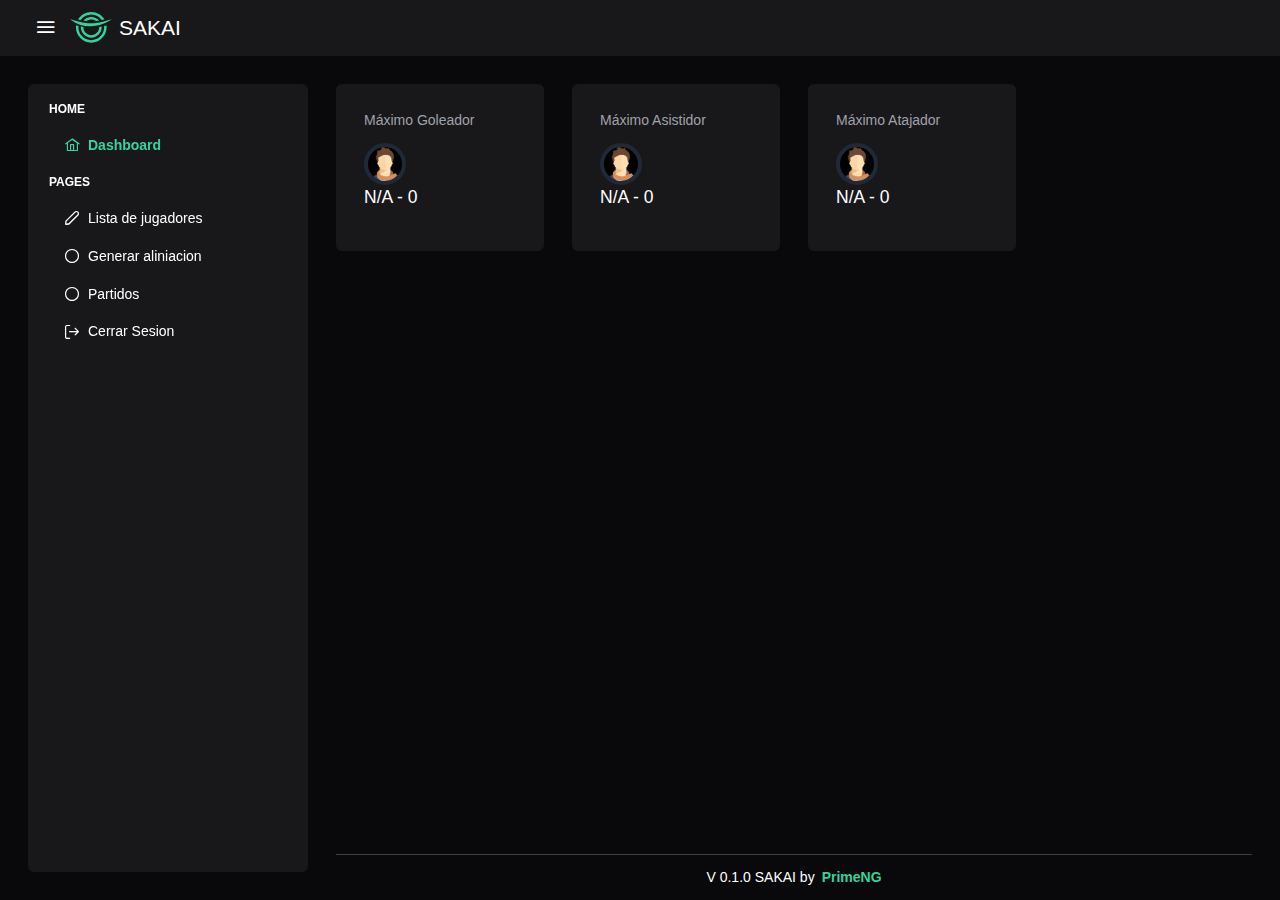
==== index.html @ 3ece20cb "Deploy" ====
<!doctype html>
<html lang="en" data-beasties-container>
<head>
  <meta charset="utf-8">
  <title>BluelockF</title>
  <base href="/">
  <meta name="viewport" content="width=device-width, initial-scale=1">
  <link rel="icon" type="image/x-icon" href="favicon.ico">
<style>*,:before,:after{--tw-border-spacing-x:0;--tw-border-spacing-y:0;--tw-translate-x:0;--tw-translate-y:0;--tw-rotate:0;--tw-skew-x:0;--tw-skew-y:0;--tw-scale-x:1;--tw-scale-y:1;--tw-pan-x: ;--tw-pan-y: ;--tw-pinch-zoom: ;--tw-scroll-snap-strictness:proximity;--tw-gradient-from-position: ;--tw-gradient-via-position: ;--tw-gradient-to-position: ;--tw-ordinal: ;--tw-slashed-zero: ;--tw-numeric-figure: ;--tw-numeric-spacing: ;--tw-numeric-fraction: ;--tw-ring-inset: ;--tw-ring-offset-width:0px;--tw-ring-offset-color:#fff;--tw-ring-color:rgb(59 130 246 / .5);--tw-ring-offset-shadow:0 0 #0000;--tw-ring-shadow:0 0 #0000;--tw-shadow:0 0 #0000;--tw-shadow-colored:0 0 #0000;--tw-blur: ;--tw-brightness: ;--tw-contrast: ;--tw-grayscale: ;--tw-hue-rotate: ;--tw-invert: ;--tw-saturate: ;--tw-sepia: ;--tw-drop-shadow: ;--tw-backdrop-blur: ;--tw-backdrop-brightness: ;--tw-backdrop-contrast: ;--tw-backdrop-grayscale: ;--tw-backdrop-hue-rotate: ;--tw-backdrop-invert: ;--tw-backdrop-opacity: ;--tw-backdrop-saturate: ;--tw-backdrop-sepia: ;--tw-contain-size: ;--tw-contain-layout: ;--tw-contain-paint: ;--tw-contain-style: }*,:before,:after{box-sizing:border-box;border-width:0;border-style:solid;border-color:#e5e7eb}:before,:after{--tw-content:""}html{line-height:1.5;-webkit-text-size-adjust:100%;tab-size:4;font-family:ui-sans-serif,system-ui,sans-serif,"Apple Color Emoji","Segoe UI Emoji",Segoe UI Symbol,"Noto Color Emoji";font-feature-settings:normal;font-variation-settings:normal;-webkit-tap-highlight-color:transparent}body{margin:0;line-height:inherit}:root{--primary-color:var(--p-primary-color);--primary-contrast-color:var(--p-primary-contrast-color);--text-color:var(--p-text-color);--text-color-secondary:var(--p-text-muted-color);--surface-border:var(--p-content-border-color);--surface-card:var(--p-content-background);--surface-hover:var(--p-content-hover-background);--surface-overlay:var(--p-overlay-popover-background);--transition-duration:var(--p-transition-duration);--maskbg:var(--p-mask-background);--content-border-radius:var(--p-content-border-radius);--layout-section-transition-duration:.2s;--element-transition-duration:var(--p-transition-duration);--focus-ring-width:var(--p-focus-ring-width);--focus-ring-style:var(--p-focus-ring-style);--focus-ring-color:var(--p-focus-ring-color);--focus-ring-offset:var(--p-focus-ring-offset);--focus-ring-shadow:var(--p-focus-ring-shadow);--surface-ground:var(--p-surface-100);--code-background:var(--p-surface-900);--code-color:var(--p-surface-200)}html{height:100%;font-size:14px}body{font-family:Lato,sans-serif;color:var(--text-color);background-color:var(--surface-ground);margin:0;padding:0;min-height:100%;-webkit-font-smoothing:antialiased;-moz-osx-font-smoothing:grayscale;line-height:1.2}</style><link rel="stylesheet" href="styles-ZLQBGUJ5.css" media="print" onload="this.media='all'"><noscript><link rel="stylesheet" href="styles-ZLQBGUJ5.css"></noscript></head>
<body>
  <app-root></app-root>
<link rel="modulepreload" href="chunk-PHZHSZBB.js"><link rel="modulepreload" href="chunk-BIZNYU7L.js"><link rel="modulepreload" href="chunk-COALQDSF.js"><link rel="modulepreload" href="chunk-2VKUROZL.js"><script src="polyfills-FFHMD2TL.js" type="module"></script><script src="main-D3HC7UM6.js" type="module"></script></body>
</html>
---- styles-ZLQBGUJ5.css ----
*,:before,:after{--tw-border-spacing-x: 0;--tw-border-spacing-y: 0;--tw-translate-x: 0;--tw-translate-y: 0;--tw-rotate: 0;--tw-skew-x: 0;--tw-skew-y: 0;--tw-scale-x: 1;--tw-scale-y: 1;--tw-pan-x: ;--tw-pan-y: ;--tw-pinch-zoom: ;--tw-scroll-snap-strictness: proximity;--tw-gradient-from-position: ;--tw-gradient-via-position: ;--tw-gradient-to-position: ;--tw-ordinal: ;--tw-slashed-zero: ;--tw-numeric-figure: ;--tw-numeric-spacing: ;--tw-numeric-fraction: ;--tw-ring-inset: ;--tw-ring-offset-width: 0px;--tw-ring-offset-color: #fff;--tw-ring-color: rgb(59 130 246 / .5);--tw-ring-offset-shadow: 0 0 #0000;--tw-ring-shadow: 0 0 #0000;--tw-shadow: 0 0 #0000;--tw-shadow-colored: 0 0 #0000;--tw-blur: ;--tw-brightness: ;--tw-contrast: ;--tw-grayscale: ;--tw-hue-rotate: ;--tw-invert: ;--tw-saturate: ;--tw-sepia: ;--tw-drop-shadow: ;--tw-backdrop-blur: ;--tw-backdrop-brightness: ;--tw-backdrop-contrast: ;--tw-backdrop-grayscale: ;--tw-backdrop-hue-rotate: ;--tw-backdrop-invert: ;--tw-backdrop-opacity: ;--tw-backdrop-saturate: ;--tw-backdrop-sepia: ;--tw-contain-size: ;--tw-contain-layout: ;--tw-contain-paint: ;--tw-contain-style: }::backdrop{--tw-border-spacing-x: 0;--tw-border-spacing-y: 0;--tw-translate-x: 0;--tw-translate-y: 0;--tw-rotate: 0;--tw-skew-x: 0;--tw-skew-y: 0;--tw-scale-x: 1;--tw-scale-y: 1;--tw-pan-x: ;--tw-pan-y: ;--tw-pinch-zoom: ;--tw-scroll-snap-strictness: proximity;--tw-gradient-from-position: ;--tw-gradient-via-position: ;--tw-gradient-to-position: ;--tw-ordinal: ;--tw-slashed-zero: ;--tw-numeric-figure: ;--tw-numeric-spacing: ;--tw-numeric-fraction: ;--tw-ring-inset: ;--tw-ring-offset-width: 0px;--tw-ring-offset-color: #fff;--tw-ring-color: rgb(59 130 246 / .5);--tw-ring-offset-shadow: 0 0 #0000;--tw-ring-shadow: 0 0 #0000;--tw-shadow: 0 0 #0000;--tw-shadow-colored: 0 0 #0000;--tw-blur: ;--tw-brightness: ;--tw-contrast: ;--tw-grayscale: ;--tw-hue-rotate: ;--tw-invert: ;--tw-saturate: ;--tw-sepia: ;--tw-drop-shadow: ;--tw-backdrop-blur: ;--tw-backdrop-brightness: ;--tw-backdrop-contrast: ;--tw-backdrop-grayscale: ;--tw-backdrop-hue-rotate: ;--tw-backdrop-invert: ;--tw-backdrop-opacity: ;--tw-backdrop-saturate: ;--tw-backdrop-sepia: ;--tw-contain-size: ;--tw-contain-layout: ;--tw-contain-paint: ;--tw-contain-style: }*,:before,:after{box-sizing:border-box;border-width:0;border-style:solid;border-color:#e5e7eb}:before,:after{--tw-content: ""}html,:host{line-height:1.5;-webkit-text-size-adjust:100%;tab-size:4;font-family:ui-sans-serif,system-ui,sans-serif,"Apple Color Emoji","Segoe UI Emoji",Segoe UI Symbol,"Noto Color Emoji";font-feature-settings:normal;font-variation-settings:normal;-webkit-tap-highlight-color:transparent}body{margin:0;line-height:inherit}hr{height:0;color:inherit;border-top-width:1px}abbr:where([title]){-webkit-text-decoration:underline dotted;text-decoration:underline dotted}h1,h2,h3,h4,h5,h6{font-size:inherit;font-weight:inherit}a{color:inherit;text-decoration:inherit}b,strong{font-weight:bolder}code,kbd,samp,pre{font-family:ui-monospace,SFMono-Regular,Menlo,Monaco,Consolas,Liberation Mono,Courier New,monospace;font-feature-settings:normal;font-variation-settings:normal;font-size:1em}small{font-size:80%}sub,sup{font-size:75%;line-height:0;position:relative;vertical-align:baseline}sub{bottom:-.25em}sup{top:-.5em}table{text-indent:0;border-color:inherit;border-collapse:collapse}button,input,optgroup,select,textarea{font-family:inherit;font-feature-settings:inherit;font-variation-settings:inherit;font-size:100%;font-weight:inherit;line-height:inherit;letter-spacing:inherit;color:inherit;margin:0;padding:0}button,select{text-transform:none}button,input:where([type=button]),input:where([type=reset]),input:where([type=submit]){-webkit-appearance:button;background-color:transparent;background-image:none}:-moz-focusring{outline:auto}:-moz-ui-invalid{box-shadow:none}progress{vertical-align:baseline}::-webkit-inner-spin-button,::-webkit-outer-spin-button{height:auto}[type=search]{-webkit-appearance:textfield;outline-offset:-2px}::-webkit-search-decoration{-webkit-appearance:none}::-webkit-file-upload-button{-webkit-appearance:button;font:inherit}summary{display:list-item}blockquote,dl,dd,h1,h2,h3,h4,h5,h6,hr,figure,p,pre{margin:0}fieldset{margin:0;padding:0}legend{padding:0}ol,ul,menu{list-style:none;margin:0;padding:0}dialog{padding:0}textarea{resize:vertical}input::placeholder,textarea::placeholder{opacity:1;color:#9ca3af}button,[role=button]{cursor:pointer}:disabled{cursor:default}img,svg,video,canvas,audio,iframe,embed,object{display:block;vertical-align:middle}img,video{max-width:100%;height:auto}[hidden]:where(:not([hidden=until-found])){display:none}.container{width:100%}@media (min-width: 576px){.container{max-width:576px}}@media (min-width: 768px){.container{max-width:768px}}@media (min-width: 992px){.container{max-width:992px}}@media (min-width: 1200px){.container{max-width:1200px}}@media (min-width: 1920px){.container{max-width:1920px}}.visible{visibility:visible}.static{position:static}.fixed{position:fixed}.absolute{position:absolute}.relative{position:relative}.right-0{right:0}.right-8{right:2rem}.top-0{top:0}.top-8{top:2rem}.top-\[3\.25rem\]{top:3.25rem}.col-span-12{grid-column:span 12 / span 12}.col-span-2{grid-column:span 2 / span 2}.m-0{margin:0}.m-4{margin:1rem}.mx-0{margin-left:0;margin-right:0}.mx-4{margin-left:1rem;margin-right:1rem}.mx-auto{margin-left:auto;margin-right:auto}.\!mb-8{margin-bottom:2rem!important}.mb-0{margin-bottom:0}.mb-1{margin-bottom:.25rem}.mb-2{margin-bottom:.5rem}.mb-3{margin-bottom:.75rem}.mb-4{margin-bottom:1rem}.mb-6{margin-bottom:1.5rem}.mb-8{margin-bottom:2rem}.ml-0{margin-left:0}.ml-2{margin-left:.5rem}.ml-4{margin-left:1rem}.ml-6{margin-left:1.5rem}.ml-auto{margin-left:auto}.mr-2{margin-right:.5rem}.mr-4{margin-right:1rem}.mt-0{margin-top:0}.mt-1{margin-top:.25rem}.mt-2{margin-top:.5rem}.mt-4{margin-top:1rem}.mt-8{margin-top:2rem}.mt-auto{margin-top:auto}.block{display:block}.flex{display:flex}.inline-flex{display:inline-flex}.table{display:table}.grid{display:grid}.contents{display:contents}.hidden{display:none}.h-12{height:3rem}.h-5{height:1.25rem}.h-8{height:2rem}.h-80{height:20rem}.h-full{height:100%}.min-h-screen{min-height:100vh}.w-12{width:3rem}.w-32{width:8rem}.w-40{width:10rem}.w-5{width:1.25rem}.w-72{width:18rem}.w-8{width:2rem}.w-full{width:100%}.min-w-\[100vw\]{min-width:100vw}.shrink-0{flex-shrink:0}.origin-top{transform-origin:top}.transform{transform:translate(var(--tw-translate-x),var(--tw-translate-y)) rotate(var(--tw-rotate)) skew(var(--tw-skew-x)) skewY(var(--tw-skew-y)) scaleX(var(--tw-scale-x)) scaleY(var(--tw-scale-y))}@keyframes fadein{0%{opacity:0}to{opacity:1}}.animate-fadein{animation:fadein .15s linear}@keyframes fadeout{0%{opacity:1}to{opacity:0}}.animate-fadeout{animation:fadeout .15s linear}@keyframes scalein{0%{opacity:0;transform:scaleY(.8);transition:transform .12s cubic-bezier(0,0,.2,1),opacity .12s cubic-bezier(0,0,.2,1)}to{opacity:1;transform:scaleY(1)}}.animate-scalein{animation:scalein .15s linear}@keyframes slidedown{0%{max-height:0}to{max-height:auto}}.animate-slidedown{animation:slidedown .45s ease-in-out}@keyframes slideup{0%{max-height:1000px}to{max-height:0}}.animate-slideup{animation:slideup .45s cubic-bezier(0,1,0,1)}.cursor-pointer{cursor:pointer}.list-none{list-style-type:none}.grid-cols-1{grid-template-columns:repeat(1,minmax(0,1fr))}.grid-cols-12{grid-template-columns:repeat(12,minmax(0,1fr))}.grid-cols-5{grid-template-columns:repeat(5,minmax(0,1fr))}.grid-rows-4{grid-template-rows:repeat(4,minmax(0,1fr))}.flex-col{flex-direction:column}.flex-wrap{flex-wrap:wrap}.items-center{align-items:center}.justify-start{justify-content:flex-start}.justify-center{justify-content:center}.justify-between{justify-content:space-between}.gap-2{gap:.5rem}.gap-4{gap:1rem}.gap-6{gap:1.5rem}.gap-8{gap:2rem}.overflow-hidden{overflow:hidden}.overflow-y-auto{overflow-y:auto}.overflow-y-hidden{overflow-y:hidden}.rounded{border-radius:.25rem}.rounded-full{border-radius:9999px}.border{border-width:1px}.border-0{border-width:0px}.border-2{border-width:2px}.border-b{border-bottom-width:1px}.border-t{border-top-width:1px}.border-none{border-style:none}.border-orange-500{--tw-border-opacity: 1;border-color:rgb(249 115 22 / var(--tw-border-opacity, 1))}.border-pink-500{--tw-border-opacity: 1;border-color:rgb(236 72 153 / var(--tw-border-opacity, 1))}.border-primary{--tw-border-opacity: 1;border-color:color-mix(in srgb,var(--p-primary-color) calc(100% * var(--tw-border-opacity, 1)),transparent)}.border-surface-300{--tw-border-opacity: 1;border-color:color-mix(in srgb,var(--p-surface-300) calc(100% * var(--tw-border-opacity, 1)),transparent)}.bg-blue-100{--tw-bg-opacity: 1;background-color:rgb(219 234 254 / var(--tw-bg-opacity, 1))}.bg-cyan-100{--tw-bg-opacity: 1;background-color:rgb(207 250 254 / var(--tw-bg-opacity, 1))}.bg-cyan-500{--tw-bg-opacity: 1;background-color:rgb(6 182 212 / var(--tw-bg-opacity, 1))}.bg-green-100{--tw-bg-opacity: 1;background-color:rgb(220 252 231 / var(--tw-bg-opacity, 1))}.bg-green-500{--tw-bg-opacity: 1;background-color:rgb(34 197 94 / var(--tw-bg-opacity, 1))}.bg-orange-100{--tw-bg-opacity: 1;background-color:rgb(255 237 213 / var(--tw-bg-opacity, 1))}.bg-orange-500{--tw-bg-opacity: 1;background-color:rgb(249 115 22 / var(--tw-bg-opacity, 1))}.bg-pink-100{--tw-bg-opacity: 1;background-color:rgb(252 231 243 / var(--tw-bg-opacity, 1))}.bg-pink-500{--tw-bg-opacity: 1;background-color:rgb(236 72 153 / var(--tw-bg-opacity, 1))}.bg-primary{--tw-bg-opacity: 1;background-color:color-mix(in srgb,var(--p-primary-color) calc(100% * var(--tw-bg-opacity, 1)),transparent)}.bg-purple-100{--tw-bg-opacity: 1;background-color:rgb(243 232 255 / var(--tw-bg-opacity, 1))}.bg-purple-500{--tw-bg-opacity: 1;background-color:rgb(168 85 247 / var(--tw-bg-opacity, 1))}.bg-surface-0{--tw-bg-opacity: 1;background-color:color-mix(in srgb,var(--p-surface-0) calc(100% * var(--tw-bg-opacity, 1)),transparent)}.bg-surface-300{--tw-bg-opacity: 1;background-color:color-mix(in srgb,var(--p-surface-300) calc(100% * var(--tw-bg-opacity, 1)),transparent)}.bg-surface-50{--tw-bg-opacity: 1;background-color:color-mix(in srgb,var(--p-surface-50) calc(100% * var(--tw-bg-opacity, 1)),transparent)}.bg-teal-500{--tw-bg-opacity: 1;background-color:rgb(20 184 166 / var(--tw-bg-opacity, 1))}.p-0{padding:0}.p-2{padding:.5rem}.p-4{padding:1rem}.px-6{padding-left:1.5rem;padding-right:1.5rem}.px-8{padding-left:2rem;padding-right:2rem}.py-0{padding-top:0;padding-bottom:0}.py-2{padding-top:.5rem;padding-bottom:.5rem}.py-20{padding-top:5rem;padding-bottom:5rem}.py-8{padding-top:2rem;padding-bottom:2rem}.pl-4{padding-left:1rem}.pr-0{padding-right:0}.pt-2{padding-top:.5rem}.pt-4{padding-top:1rem}.text-center{text-align:center}.text-right{text-align:right}.\!text-2xl{font-size:1.5rem!important;line-height:2rem!important}.\!text-xl{font-size:1.25rem!important;line-height:1.75rem!important}.text-2xl{font-size:1.5rem;line-height:2rem}.text-3xl{font-size:1.875rem;line-height:2.25rem}.text-4xl{font-size:2.25rem;line-height:2.5rem}.text-5xl{font-size:3rem;line-height:1}.text-sm{font-size:.875rem;line-height:1.25rem}.text-xl{font-size:1.25rem;line-height:1.75rem}.font-bold{font-weight:700}.font-medium{font-weight:500}.font-semibold{font-weight:600}.uppercase{text-transform:uppercase}.leading-normal{line-height:1.5}.text-blue-500{--tw-text-opacity: 1;color:rgb(59 130 246 / var(--tw-text-opacity, 1))}.text-cyan-500{--tw-text-opacity: 1;color:rgb(6 182 212 / var(--tw-text-opacity, 1))}.text-gray-700{--tw-text-opacity: 1;color:rgb(55 65 81 / var(--tw-text-opacity, 1))}.text-green-500{--tw-text-opacity: 1;color:rgb(34 197 94 / var(--tw-text-opacity, 1))}.text-orange-500{--tw-text-opacity: 1;color:rgb(249 115 22 / var(--tw-text-opacity, 1))}.text-pink-500{--tw-text-opacity: 1;color:rgb(236 72 153 / var(--tw-text-opacity, 1))}.text-primary{--tw-text-opacity: 1;color:color-mix(in srgb,var(--p-primary-color) calc(100% * var(--tw-text-opacity, 1)),transparent)}.text-primary-contrast{--tw-text-opacity: 1;color:color-mix(in srgb,var(--p-primary-contrast-color) calc(100% * var(--tw-text-opacity, 1)),transparent)}.text-purple-500{--tw-text-opacity: 1;color:rgb(168 85 247 / var(--tw-text-opacity, 1))}.text-red-500{--tw-text-opacity: 1;color:rgb(239 68 68 / var(--tw-text-opacity, 1))}.text-surface-600{--tw-text-opacity: 1;color:color-mix(in srgb,var(--p-surface-600) calc(100% * var(--tw-text-opacity, 1)),transparent)}.text-surface-700{--tw-text-opacity: 1;color:color-mix(in srgb,var(--p-surface-700) calc(100% * var(--tw-text-opacity, 1)),transparent)}.text-surface-900{--tw-text-opacity: 1;color:color-mix(in srgb,var(--p-surface-900) calc(100% * var(--tw-text-opacity, 1)),transparent)}.text-teal-500{--tw-text-opacity: 1;color:rgb(20 184 166 / var(--tw-text-opacity, 1))}.text-white{--tw-text-opacity: 1;color:rgb(255 255 255 / var(--tw-text-opacity, 1))}.no-underline{text-decoration-line:none}.antialiased{-webkit-font-smoothing:antialiased;-moz-osx-font-smoothing:grayscale}.shadow-\[0px_3px_5px_rgba\(0\,0\,0\,0\.02\)\,0px_0px_2px_rgba\(0\,0\,0\,0\.05\)\,0px_1px_4px_rgba\(0\,0\,0\,0\.08\)\]{--tw-shadow: 0px 3px 5px rgba(0,0,0,.02),0px 0px 2px rgba(0,0,0,.05),0px 1px 4px rgba(0,0,0,.08);--tw-shadow-colored: 0px 3px 5px var(--tw-shadow-color), 0px 0px 2px var(--tw-shadow-color), 0px 1px 4px var(--tw-shadow-color);box-shadow:var(--tw-ring-offset-shadow, 0 0 #0000),var(--tw-ring-shadow, 0 0 #0000),var(--tw-shadow)}.shadow-lg{--tw-shadow: 0 10px 15px -3px rgb(0 0 0 / .1), 0 4px 6px -4px rgb(0 0 0 / .1);--tw-shadow-colored: 0 10px 15px -3px var(--tw-shadow-color), 0 4px 6px -4px var(--tw-shadow-color);box-shadow:var(--tw-ring-offset-shadow, 0 0 #0000),var(--tw-ring-shadow, 0 0 #0000),var(--tw-shadow)}.outline-none{outline:2px solid transparent;outline-offset:2px}.outline{outline-style:solid}.outline-offset-1{outline-offset:1px}.outline-primary{outline-color:color-mix(in srgb,var(--p-primary-color) 100%,transparent)}.grayscale{--tw-grayscale: grayscale(100%);filter:var(--tw-blur) var(--tw-brightness) var(--tw-contrast) var(--tw-grayscale) var(--tw-hue-rotate) var(--tw-invert) var(--tw-saturate) var(--tw-sepia) var(--tw-drop-shadow)}.filter{filter:var(--tw-blur) var(--tw-brightness) var(--tw-contrast) var(--tw-grayscale) var(--tw-hue-rotate) var(--tw-invert) var(--tw-saturate) var(--tw-sepia) var(--tw-drop-shadow)}.transition{transition-property:color,background-color,border-color,text-decoration-color,fill,stroke,opacity,box-shadow,transform,filter,-webkit-backdrop-filter;transition-property:color,background-color,border-color,text-decoration-color,fill,stroke,opacity,box-shadow,transform,filter,backdrop-filter;transition-property:color,background-color,border-color,text-decoration-color,fill,stroke,opacity,box-shadow,transform,filter,backdrop-filter,-webkit-backdrop-filter;transition-timing-function:cubic-bezier(.4,0,.2,1);transition-duration:.15s}.transition-all{transition-property:all;transition-timing-function:cubic-bezier(.4,0,.2,1);transition-duration:.15s}.transition-colors{transition-property:color,background-color,border-color,text-decoration-color,fill,stroke;transition-timing-function:cubic-bezier(.4,0,.2,1);transition-duration:.15s}.duration-150{transition-duration:.15s}.duration-\[400ms\]{transition-duration:.4s}.ease-in-out{transition-timing-function:cubic-bezier(.4,0,.2,1)}.border-surface{border-color:var(--p-content-border-color)}.rounded-border{border-radius:var(--p-content-border-radius)}.text-color{color:var(--p-text-color)}.text-muted-color{color:var(--p-text-muted-color)}:root{--primary-color: var(--p-primary-color);--primary-contrast-color: var(--p-primary-contrast-color);--text-color: var(--p-text-color);--text-color-secondary: var(--p-text-muted-color);--surface-border: var(--p-content-border-color);--surface-card: var(--p-content-background);--surface-hover: var(--p-content-hover-background);--surface-overlay: var(--p-overlay-popover-background);--transition-duration: var(--p-transition-duration);--maskbg: var(--p-mask-background);--content-border-radius: var(--p-content-border-radius);--layout-section-transition-duration: .2s;--element-transition-duration: var(--p-transition-duration);--focus-ring-width: var(--p-focus-ring-width);--focus-ring-style: var(--p-focus-ring-style);--focus-ring-color: var(--p-focus-ring-color);--focus-ring-offset: var(--p-focus-ring-offset);--focus-ring-shadow: var(--p-focus-ring-shadow);--surface-ground: var(--p-surface-100);--code-background: var(--p-surface-900);--code-color: var(--p-surface-200)}:root[class*=app-dark]{--surface-ground: var(--p-surface-950);--code-background: var(--p-surface-800);--code-color: var(--p-surface-100)}.preloader{position:fixed;z-index:999999;background:#edf1f5;width:100%;height:100%}.preloader-content{border:0 solid transparent;border-radius:50%;width:150px;height:150px;position:absolute;top:calc(50vh - 75px);left:calc(50vw - 75px)}.preloader-content:before,.preloader-content:after{content:"";border:1em solid var(--primary-color);border-radius:50%;width:inherit;height:inherit;position:absolute;top:0;left:0;animation:loader 2s linear infinite;opacity:0}.preloader-content:before{animation-delay:.5s}@keyframes loader{0%{transform:scale(0);opacity:0}50%{opacity:1}to{transform:scale(1);opacity:0}}html{height:100%;font-size:14px}body{font-family:Lato,sans-serif;color:var(--text-color);background-color:var(--surface-ground);margin:0;padding:0;min-height:100%;-webkit-font-smoothing:antialiased;-moz-osx-font-smoothing:grayscale;line-height:1.2}a{text-decoration:none}.layout-wrapper{min-height:100vh}.layout-main-container{display:flex;flex-direction:column;min-height:100vh;justify-content:space-between;padding:6rem 2rem 0;transition:margin-left var(--layout-section-transition-duration)}.layout-main{flex:1 1 auto;padding-bottom:2rem}.layout-topbar{position:fixed;height:4rem;z-index:997;left:0;top:0;width:100%;padding:0 2rem;background-color:var(--surface-card);transition:left var(--layout-section-transition-duration);display:flex;align-items:center}.layout-topbar .layout-topbar-logo-container{width:20rem;display:flex;align-items:center}.layout-topbar .layout-topbar-logo{display:inline-flex;align-items:center;font-size:1.5rem;border-radius:var(--content-border-radius);color:var(--text-color);font-weight:500;gap:.5rem}.layout-topbar .layout-topbar-logo svg{width:3rem}.layout-topbar .layout-topbar-logo:focus-visible{outline-width:var(--focus-ring-width);outline-style:var(--focus-ring-style);outline-color:var(--focus-ring-color);outline-offset:var(--focus-ring-offset);box-shadow:var(--focus-ring-shadow);transition:box-shadow var(--transition-duration),outline-color var(--transition-duration)}.layout-topbar .layout-topbar-action{display:inline-flex;justify-content:center;align-items:center;color:var(--text-color-secondary);border-radius:50%;width:2.5rem;height:2.5rem;color:var(--text-color);transition:background-color var(--element-transition-duration);cursor:pointer}.layout-topbar .layout-topbar-action:hover{background-color:var(--surface-hover)}.layout-topbar .layout-topbar-action:focus-visible{outline-width:var(--focus-ring-width);outline-style:var(--focus-ring-style);outline-color:var(--focus-ring-color);outline-offset:var(--focus-ring-offset);box-shadow:var(--focus-ring-shadow);transition:box-shadow var(--transition-duration),outline-color var(--transition-duration)}.layout-topbar .layout-topbar-action i{font-size:1.25rem}.layout-topbar .layout-topbar-action span{font-size:1rem;display:none}.layout-topbar .layout-topbar-action.layout-topbar-action-highlight{background-color:var(--primary-color);color:var(--primary-contrast-color)}.layout-topbar .layout-menu-button{margin-right:.5rem}.layout-topbar .layout-topbar-menu-button{display:none}.layout-topbar .layout-topbar-actions{margin-left:auto;display:flex;gap:1rem}.layout-topbar .layout-topbar-menu-content,.layout-topbar .layout-config-menu{display:flex;gap:1rem}@media (max-width: 991px){.layout-topbar{padding:0 2rem}.layout-topbar .layout-topbar-logo-container{width:auto}.layout-topbar .layout-menu-button{margin-left:0;margin-right:.5rem}.layout-topbar .layout-topbar-menu-button{display:inline-flex}.layout-topbar .layout-topbar-menu{position:absolute;background-color:var(--surface-overlay);transform-origin:top;box-shadow:0 3px 5px #00000005,0 0 2px #0000000d,0 1px 4px #00000014;border-radius:var(--content-border-radius);padding:1rem;right:2rem;top:4rem;min-width:15rem;border:1px solid var(--surface-border)}.layout-topbar .layout-topbar-menu .layout-topbar-menu-content{gap:.5rem}.layout-topbar .layout-topbar-menu .layout-topbar-action{display:flex;width:100%;height:auto;justify-content:flex-start;border-radius:var(--content-border-radius);padding:.5rem 1rem}.layout-topbar .layout-topbar-menu .layout-topbar-action i{font-size:1rem;margin-right:.5rem}.layout-topbar .layout-topbar-menu .layout-topbar-action span{font-weight:medium;display:block}.layout-topbar .layout-topbar-menu-content{flex-direction:column}}.layout-sidebar{position:fixed;width:20rem;height:calc(100vh - 8rem);z-index:999;overflow-y:auto;-webkit-user-select:none;user-select:none;top:6rem;left:2rem;transition:transform var(--layout-section-transition-duration),left var(--layout-section-transition-duration);background-color:var(--surface-overlay);border-radius:var(--content-border-radius);padding:.5rem 1.5rem}.layout-menu{margin:0;padding:0;list-style-type:none}.layout-menu .layout-root-menuitem>.layout-menuitem-root-text{font-size:.857rem;text-transform:uppercase;font-weight:700;color:var(--text-color);margin:.75rem 0}.layout-menu .layout-root-menuitem>a{display:none}.layout-menu a{-webkit-user-select:none;user-select:none}.layout-menu a.active-menuitem>.layout-submenu-toggler{transform:rotate(-180deg)}.layout-menu li.active-menuitem>a .layout-submenu-toggler{transform:rotate(-180deg)}.layout-menu ul{margin:0;padding:0;list-style-type:none}.layout-menu ul a{display:flex;align-items:center;position:relative;outline:0 none;color:var(--text-color);cursor:pointer;padding:.75rem 1rem;border-radius:var(--content-border-radius);transition:background-color var(--element-transition-duration),box-shadow var(--element-transition-duration)}.layout-menu ul a .layout-menuitem-icon{margin-right:.5rem}.layout-menu ul a .layout-submenu-toggler{font-size:75%;margin-left:auto;transition:transform var(--element-transition-duration)}.layout-menu ul a.active-route{font-weight:700;color:var(--primary-color)}.layout-menu ul a:hover{background-color:var(--surface-hover)}.layout-menu ul a:focus{outline-offset:-1px;box-shadow:inset var(--focus-ring-shadow)}.layout-menu ul ul{overflow:hidden;border-radius:var(--content-border-radius)}.layout-menu ul ul li a{margin-left:1rem}.layout-menu ul ul li li a{margin-left:2rem}.layout-menu ul ul li li li a{margin-left:2.5rem}.layout-menu ul ul li li li li a{margin-left:3rem}.layout-menu ul ul li li li li li a{margin-left:3.5rem}.layout-menu ul ul li li li li li li a{margin-left:4rem}.layout-submenu-enter-from,.layout-submenu-leave-to{max-height:0}.layout-submenu-enter-to,.layout-submenu-leave-from{max-height:1000px}.layout-submenu-leave-active{overflow:hidden;transition:max-height .45s cubic-bezier(0,1,0,1)}.layout-submenu-enter-active{overflow:hidden;transition:max-height 1s ease-in-out}.layout-footer{display:flex;align-items:center;justify-content:center;padding:1rem 0;gap:.5rem;border-top:1px solid var(--surface-border)}@media screen and (min-width: 1960px){.layout-main,.landing-wrapper{width:1504px;margin-left:auto!important;margin-right:auto!important}}@media (min-width: 992px){.layout-wrapper.layout-overlay .layout-main-container{margin-left:0;padding-left:2rem}.layout-wrapper.layout-overlay .layout-sidebar{transform:translate(-100%);left:0;top:0;height:100vh;border-top-left-radius:0;border-bottom-left-radius:0;border-right:1px solid var(--surface-border);transition:transform .4s cubic-bezier(.05,.74,.2,.99),left .4s cubic-bezier(.05,.74,.2,.99);box-shadow:0 3px 5px #00000005,0 0 2px #0000000d,0 1px 4px #00000014}.layout-wrapper.layout-overlay.layout-overlay-active .layout-sidebar{transform:translate(0)}.layout-wrapper.layout-static .layout-main-container{margin-left:22rem}.layout-wrapper.layout-static.layout-static-inactive .layout-sidebar{transform:translate(-100%);left:0}.layout-wrapper.layout-static.layout-static-inactive .layout-main-container{margin-left:0;padding-left:2rem}.layout-wrapper .layout-mask{display:none}}@media (max-width: 991px){.blocked-scroll{overflow:hidden}.layout-wrapper .layout-main-container{margin-left:0;padding-left:2rem}.layout-wrapper .layout-sidebar{transform:translate(-100%);left:0;top:0;height:100vh;border-top-left-radius:0;border-bottom-left-radius:0;transition:transform .4s cubic-bezier(.05,.74,.2,.99),left .4s cubic-bezier(.05,.74,.2,.99)}.layout-wrapper .layout-mask{display:none;position:fixed;top:0;left:0;z-index:998;width:100%;height:100%;background-color:var(--maskbg)}.layout-wrapper.layout-mobile-active .layout-sidebar{transform:translate(0)}.layout-wrapper.layout-mobile-active .layout-mask{display:block}}.clearfix:after{content:" ";display:block;clear:both}.card{background:var(--surface-card);padding:2rem;margin-bottom:2rem;border-radius:var(--content-border-radius)}.card:last-child{margin-bottom:0}.p-toast.p-toast-top-right,.p-toast.p-toast-top-left,.p-toast.p-toast-top-center{top:100px}h1,h2,h3,h4,h5,h6{margin:1.5rem 0 1rem;font-family:inherit;font-weight:700;line-height:1.5;color:var(--text-color)}h1:first-child,h2:first-child,h3:first-child,h4:first-child,h5:first-child,h6:first-child{margin-top:0}h1{font-size:2.5rem}h2{font-size:2rem}h3{font-size:1.75rem}h4{font-size:1.5rem}h5{font-size:1.25rem}h6{font-size:1rem}mark{background:#fff8e1;padding:.25rem .4rem;border-radius:var(--content-border-radius);font-family:monospace}blockquote{margin:1rem 0;padding:0 2rem;border-left:4px solid #90a4ae}hr{border-top:solid var(--surface-border);border-width:1px 0 0 0;margin:1rem 0}p{margin:0 0 1rem;line-height:1.5}p:last-child{margin-bottom:0}@font-face{font-family:primeicons;font-display:block;src:url("./media/primeicons-RSSEDYLY.eot");src:url("./media/primeicons-RSSEDYLY.eot?#iefix") format("embedded-opentype"),url("./media/primeicons-4GST5W3O.woff2") format("woff2"),url("./media/primeicons-P53SE5CV.woff") format("woff"),url("./media/primeicons-GEFHGEHP.ttf") format("truetype"),url("./media/primeicons-DHQU4SEP.svg?#primeicons") format("svg");font-weight:400;font-style:normal}.pi{font-family:primeicons;speak:none;font-style:normal;font-weight:400;font-variant:normal;text-transform:none;line-height:1;display:inline-block;-webkit-font-smoothing:antialiased;-moz-osx-font-smoothing:grayscale}.pi:before{--webkit-backface-visibility:hidden;backface-visibility:hidden}.pi-fw{width:1.28571429em;text-align:center}.pi-spin{animation:fa-spin 2s infinite linear}@media (prefers-reduced-motion: reduce){.pi-spin{animation-delay:-1ms;animation-duration:1ms;animation-iteration-count:1;transition-delay:0s;transition-duration:0s}}@keyframes fa-spin{0%{transform:rotate(0)}to{transform:rotate(359deg)}}.pi-folder-plus:before{content:"\ea05"}.pi-receipt:before{content:"\ea06"}.pi-asterisk:before{content:"\ea07"}.pi-face-smile:before{content:"\ea08"}.pi-pinterest:before{content:"\ea09"}.pi-expand:before{content:"\ea0a"}.pi-pen-to-square:before{content:"\ea0b"}.pi-wave-pulse:before{content:"\ea0c"}.pi-turkish-lira:before{content:"\ea0d"}.pi-spinner-dotted:before{content:"\ea0e"}.pi-crown:before{content:"\ea0f"}.pi-pause-circle:before{content:"\ea10"}.pi-warehouse:before{content:"\ea11"}.pi-objects-column:before{content:"\ea12"}.pi-clipboard:before{content:"\ea13"}.pi-play-circle:before{content:"\ea14"}.pi-venus:before{content:"\ea15"}.pi-cart-minus:before{content:"\ea16"}.pi-file-plus:before{content:"\ea17"}.pi-microchip:before{content:"\ea18"}.pi-twitch:before{content:"\ea19"}.pi-building-columns:before{content:"\ea1a"}.pi-file-check:before{content:"\ea1b"}.pi-microchip-ai:before{content:"\ea1c"}.pi-trophy:before{content:"\ea1d"}.pi-barcode:before{content:"\ea1e"}.pi-file-arrow-up:before{content:"\ea1f"}.pi-mars:before{content:"\ea20"}.pi-tiktok:before{content:"\ea21"}.pi-arrow-up-right-and-arrow-down-left-from-center:before{content:"\ea22"}.pi-ethereum:before{content:"\ea23"}.pi-list-check:before{content:"\ea24"}.pi-thumbtack:before{content:"\ea25"}.pi-arrow-down-left-and-arrow-up-right-to-center:before{content:"\ea26"}.pi-equals:before{content:"\ea27"}.pi-lightbulb:before{content:"\ea28"}.pi-star-half:before{content:"\ea29"}.pi-address-book:before{content:"\ea2a"}.pi-chart-scatter:before{content:"\ea2b"}.pi-indian-rupee:before{content:"\ea2c"}.pi-star-half-fill:before{content:"\ea2d"}.pi-cart-arrow-down:before{content:"\ea2e"}.pi-calendar-clock:before{content:"\ea2f"}.pi-sort-up-fill:before{content:"\ea30"}.pi-sparkles:before{content:"\ea31"}.pi-bullseye:before{content:"\ea32"}.pi-sort-down-fill:before{content:"\ea33"}.pi-graduation-cap:before{content:"\ea34"}.pi-hammer:before{content:"\ea35"}.pi-bell-slash:before{content:"\ea36"}.pi-gauge:before{content:"\ea37"}.pi-shop:before{content:"\ea38"}.pi-headphones:before{content:"\ea39"}.pi-eraser:before{content:"\ea04"}.pi-stopwatch:before{content:"\ea01"}.pi-verified:before{content:"\ea02"}.pi-delete-left:before{content:"\ea03"}.pi-hourglass:before{content:"\e9fe"}.pi-truck:before{content:"\ea00"}.pi-wrench:before{content:"\e9ff"}.pi-microphone:before{content:"\e9fa"}.pi-megaphone:before{content:"\e9fb"}.pi-arrow-right-arrow-left:before{content:"\e9fc"}.pi-bitcoin:before{content:"\e9fd"}.pi-file-edit:before{content:"\e9f6"}.pi-language:before{content:"\e9f7"}.pi-file-export:before{content:"\e9f8"}.pi-file-import:before{content:"\e9f9"}.pi-file-word:before{content:"\e9f1"}.pi-gift:before{content:"\e9f2"}.pi-cart-plus:before{content:"\e9f3"}.pi-thumbs-down-fill:before{content:"\e9f4"}.pi-thumbs-up-fill:before{content:"\e9f5"}.pi-arrows-alt:before{content:"\e9f0"}.pi-calculator:before{content:"\e9ef"}.pi-sort-alt-slash:before{content:"\e9ee"}.pi-arrows-h:before{content:"\e9ec"}.pi-arrows-v:before{content:"\e9ed"}.pi-pound:before{content:"\e9eb"}.pi-prime:before{content:"\e9ea"}.pi-chart-pie:before{content:"\e9e9"}.pi-reddit:before{content:"\e9e8"}.pi-code:before{content:"\e9e7"}.pi-sync:before{content:"\e9e6"}.pi-shopping-bag:before{content:"\e9e5"}.pi-server:before{content:"\e9e4"}.pi-database:before{content:"\e9e3"}.pi-hashtag:before{content:"\e9e2"}.pi-bookmark-fill:before{content:"\e9df"}.pi-filter-fill:before{content:"\e9e0"}.pi-heart-fill:before{content:"\e9e1"}.pi-flag-fill:before{content:"\e9de"}.pi-circle:before{content:"\e9dc"}.pi-circle-fill:before{content:"\e9dd"}.pi-bolt:before{content:"\e9db"}.pi-history:before{content:"\e9da"}.pi-box:before{content:"\e9d9"}.pi-at:before{content:"\e9d8"}.pi-arrow-up-right:before{content:"\e9d4"}.pi-arrow-up-left:before{content:"\e9d5"}.pi-arrow-down-left:before{content:"\e9d6"}.pi-arrow-down-right:before{content:"\e9d7"}.pi-telegram:before{content:"\e9d3"}.pi-stop-circle:before{content:"\e9d2"}.pi-stop:before{content:"\e9d1"}.pi-whatsapp:before{content:"\e9d0"}.pi-building:before{content:"\e9cf"}.pi-qrcode:before{content:"\e9ce"}.pi-car:before{content:"\e9cd"}.pi-instagram:before{content:"\e9cc"}.pi-linkedin:before{content:"\e9cb"}.pi-send:before{content:"\e9ca"}.pi-slack:before{content:"\e9c9"}.pi-sun:before{content:"\e9c8"}.pi-moon:before{content:"\e9c7"}.pi-vimeo:before{content:"\e9c6"}.pi-youtube:before{content:"\e9c5"}.pi-flag:before{content:"\e9c4"}.pi-wallet:before{content:"\e9c3"}.pi-map:before{content:"\e9c2"}.pi-link:before{content:"\e9c1"}.pi-credit-card:before{content:"\e9bf"}.pi-discord:before{content:"\e9c0"}.pi-percentage:before{content:"\e9be"}.pi-euro:before{content:"\e9bd"}.pi-book:before{content:"\e9ba"}.pi-shield:before{content:"\e9b9"}.pi-paypal:before{content:"\e9bb"}.pi-amazon:before{content:"\e9bc"}.pi-phone:before{content:"\e9b8"}.pi-filter-slash:before{content:"\e9b7"}.pi-facebook:before{content:"\e9b4"}.pi-github:before{content:"\e9b5"}.pi-twitter:before{content:"\e9b6"}.pi-step-backward-alt:before{content:"\e9ac"}.pi-step-forward-alt:before{content:"\e9ad"}.pi-forward:before{content:"\e9ae"}.pi-backward:before{content:"\e9af"}.pi-fast-backward:before{content:"\e9b0"}.pi-fast-forward:before{content:"\e9b1"}.pi-pause:before{content:"\e9b2"}.pi-play:before{content:"\e9b3"}.pi-compass:before{content:"\e9ab"}.pi-id-card:before{content:"\e9aa"}.pi-ticket:before{content:"\e9a9"}.pi-file-o:before{content:"\e9a8"}.pi-reply:before{content:"\e9a7"}.pi-directions-alt:before{content:"\e9a5"}.pi-directions:before{content:"\e9a6"}.pi-thumbs-up:before{content:"\e9a3"}.pi-thumbs-down:before{content:"\e9a4"}.pi-sort-numeric-down-alt:before{content:"\e996"}.pi-sort-numeric-up-alt:before{content:"\e997"}.pi-sort-alpha-down-alt:before{content:"\e998"}.pi-sort-alpha-up-alt:before{content:"\e999"}.pi-sort-numeric-down:before{content:"\e99a"}.pi-sort-numeric-up:before{content:"\e99b"}.pi-sort-alpha-down:before{content:"\e99c"}.pi-sort-alpha-up:before{content:"\e99d"}.pi-sort-alt:before{content:"\e99e"}.pi-sort-amount-up:before{content:"\e99f"}.pi-sort-amount-down:before{content:"\e9a0"}.pi-sort-amount-down-alt:before{content:"\e9a1"}.pi-sort-amount-up-alt:before{content:"\e9a2"}.pi-palette:before{content:"\e995"}.pi-undo:before{content:"\e994"}.pi-desktop:before{content:"\e993"}.pi-sliders-v:before{content:"\e991"}.pi-sliders-h:before{content:"\e992"}.pi-search-plus:before{content:"\e98f"}.pi-search-minus:before{content:"\e990"}.pi-file-excel:before{content:"\e98e"}.pi-file-pdf:before{content:"\e98d"}.pi-check-square:before{content:"\e98c"}.pi-chart-line:before{content:"\e98b"}.pi-user-edit:before{content:"\e98a"}.pi-exclamation-circle:before{content:"\e989"}.pi-android:before{content:"\e985"}.pi-google:before{content:"\e986"}.pi-apple:before{content:"\e987"}.pi-microsoft:before{content:"\e988"}.pi-heart:before{content:"\e984"}.pi-mobile:before{content:"\e982"}.pi-tablet:before{content:"\e983"}.pi-key:before{content:"\e981"}.pi-shopping-cart:before{content:"\e980"}.pi-comments:before{content:"\e97e"}.pi-comment:before{content:"\e97f"}.pi-briefcase:before{content:"\e97d"}.pi-bell:before{content:"\e97c"}.pi-paperclip:before{content:"\e97b"}.pi-share-alt:before{content:"\e97a"}.pi-envelope:before{content:"\e979"}.pi-volume-down:before{content:"\e976"}.pi-volume-up:before{content:"\e977"}.pi-volume-off:before{content:"\e978"}.pi-eject:before{content:"\e975"}.pi-money-bill:before{content:"\e974"}.pi-images:before{content:"\e973"}.pi-image:before{content:"\e972"}.pi-sign-in:before{content:"\e970"}.pi-sign-out:before{content:"\e971"}.pi-wifi:before{content:"\e96f"}.pi-sitemap:before{content:"\e96e"}.pi-chart-bar:before{content:"\e96d"}.pi-camera:before{content:"\e96c"}.pi-dollar:before{content:"\e96b"}.pi-lock-open:before{content:"\e96a"}.pi-table:before{content:"\e969"}.pi-map-marker:before{content:"\e968"}.pi-list:before{content:"\e967"}.pi-eye-slash:before{content:"\e965"}.pi-eye:before{content:"\e966"}.pi-folder-open:before{content:"\e964"}.pi-folder:before{content:"\e963"}.pi-video:before{content:"\e962"}.pi-inbox:before{content:"\e961"}.pi-lock:before{content:"\e95f"}.pi-unlock:before{content:"\e960"}.pi-tags:before{content:"\e95d"}.pi-tag:before{content:"\e95e"}.pi-power-off:before{content:"\e95c"}.pi-save:before{content:"\e95b"}.pi-question-circle:before{content:"\e959"}.pi-question:before{content:"\e95a"}.pi-copy:before{content:"\e957"}.pi-file:before{content:"\e958"}.pi-clone:before{content:"\e955"}.pi-calendar-times:before{content:"\e952"}.pi-calendar-minus:before{content:"\e953"}.pi-calendar-plus:before{content:"\e954"}.pi-ellipsis-v:before{content:"\e950"}.pi-ellipsis-h:before{content:"\e951"}.pi-bookmark:before{content:"\e94e"}.pi-globe:before{content:"\e94f"}.pi-replay:before{content:"\e94d"}.pi-filter:before{content:"\e94c"}.pi-print:before{content:"\e94b"}.pi-align-right:before{content:"\e946"}.pi-align-left:before{content:"\e947"}.pi-align-center:before{content:"\e948"}.pi-align-justify:before{content:"\e949"}.pi-cog:before{content:"\e94a"}.pi-cloud-download:before{content:"\e943"}.pi-cloud-upload:before{content:"\e944"}.pi-cloud:before{content:"\e945"}.pi-pencil:before{content:"\e942"}.pi-users:before{content:"\e941"}.pi-clock:before{content:"\e940"}.pi-user-minus:before{content:"\e93e"}.pi-user-plus:before{content:"\e93f"}.pi-trash:before{content:"\e93d"}.pi-external-link:before{content:"\e93c"}.pi-window-maximize:before{content:"\e93b"}.pi-window-minimize:before{content:"\e93a"}.pi-refresh:before{content:"\e938"}.pi-user:before{content:"\e939"}.pi-exclamation-triangle:before{content:"\e922"}.pi-calendar:before{content:"\e927"}.pi-chevron-circle-left:before{content:"\e928"}.pi-chevron-circle-down:before{content:"\e929"}.pi-chevron-circle-right:before{content:"\e92a"}.pi-chevron-circle-up:before{content:"\e92b"}.pi-angle-double-down:before{content:"\e92c"}.pi-angle-double-left:before{content:"\e92d"}.pi-angle-double-right:before{content:"\e92e"}.pi-angle-double-up:before{content:"\e92f"}.pi-angle-down:before{content:"\e930"}.pi-angle-left:before{content:"\e931"}.pi-angle-right:before{content:"\e932"}.pi-angle-up:before{content:"\e933"}.pi-upload:before{content:"\e934"}.pi-download:before{content:"\e956"}.pi-ban:before{content:"\e935"}.pi-star-fill:before{content:"\e936"}.pi-star:before{content:"\e937"}.pi-chevron-left:before{content:"\e900"}.pi-chevron-right:before{content:"\e901"}.pi-chevron-down:before{content:"\e902"}.pi-chevron-up:before{content:"\e903"}.pi-caret-left:before{content:"\e904"}.pi-caret-right:before{content:"\e905"}.pi-caret-down:before{content:"\e906"}.pi-caret-up:before{content:"\e907"}.pi-search:before{content:"\e908"}.pi-check:before{content:"\e909"}.pi-check-circle:before{content:"\e90a"}.pi-times:before{content:"\e90b"}.pi-times-circle:before{content:"\e90c"}.pi-plus:before{content:"\e90d"}.pi-plus-circle:before{content:"\e90e"}.pi-minus:before{content:"\e90f"}.pi-minus-circle:before{content:"\e910"}.pi-circle-on:before{content:"\e911"}.pi-circle-off:before{content:"\e912"}.pi-sort-down:before{content:"\e913"}.pi-sort-up:before{content:"\e914"}.pi-sort:before{content:"\e915"}.pi-step-backward:before{content:"\e916"}.pi-step-forward:before{content:"\e917"}.pi-th-large:before{content:"\e918"}.pi-arrow-down:before{content:"\e919"}.pi-arrow-left:before{content:"\e91a"}.pi-arrow-right:before{content:"\e91b"}.pi-arrow-up:before{content:"\e91c"}.pi-bars:before{content:"\e91d"}.pi-arrow-circle-down:before{content:"\e91e"}.pi-arrow-circle-left:before{content:"\e91f"}.pi-arrow-circle-right:before{content:"\e920"}.pi-arrow-circle-up:before{content:"\e921"}.pi-info:before{content:"\e923"}.pi-info-circle:before{content:"\e924"}.pi-home:before{content:"\e925"}.pi-spinner:before{content:"\e926"}.hover\:bg-surface-100:hover{--tw-bg-opacity: 1;background-color:color-mix(in srgb,var(--p-surface-100) calc(100% * var(--tw-bg-opacity, 1)),transparent)}.hover\:underline:hover{text-decoration-line:underline}@media (min-width: 576px){.sm\:px-20{padding-left:5rem;padding-right:5rem}}@media (min-width: 768px){.md\:col-span-2{grid-column:span 2 / span 2}.md\:col-span-5{grid-column:span 5 / span 5}.md\:mb-0{margin-bottom:0}.md\:ml-20{margin-left:5rem}.md\:mt-0{margin-top:0}.md\:w-\[30rem\]{width:30rem}.md\:w-auto{width:auto}.md\:grid-cols-2{grid-template-columns:repeat(2,minmax(0,1fr))}.md\:flex-row{flex-direction:row}.md\:items-center{align-items:center}.md\:justify-between{justify-content:space-between}}@media (min-width: 992px){.lg\:col-span-6{grid-column:span 6 / span 6}.lg\:w-24{width:6rem}.lg\:text-5xl{font-size:3rem;line-height:1}.lg\:text-xl{font-size:1.25rem;line-height:1.75rem}}@media (min-width: 1200px){.xl\:col-span-3{grid-column:span 3 / span 3}.xl\:col-span-6{grid-column:span 6 / span 6}}.dark\:border-surface-500:where([class=app-dark],[class=app-dark] *){--tw-border-opacity: 1;border-color:color-mix(in srgb,var(--p-surface-500) calc(100% * var(--tw-border-opacity, 1)),transparent)}.dark\:bg-blue-400\/10:where([class=app-dark],[class=app-dark] *){background-color:#60a5fa1a}.dark\:bg-cyan-400\/10:where([class=app-dark],[class=app-dark] *){background-color:#22d3ee1a}.dark\:bg-green-400\/10:where([class=app-dark],[class=app-dark] *){background-color:#4ade801a}.dark\:bg-orange-400\/10:where([class=app-dark],[class=app-dark] *){background-color:#fb923c1a}.dark\:bg-pink-400\/10:where([class=app-dark],[class=app-dark] *){background-color:#f472b61a}.dark\:bg-purple-400\/10:where([class=app-dark],[class=app-dark] *){background-color:#c084fc1a}.dark\:bg-surface-500:where([class=app-dark],[class=app-dark] *){--tw-bg-opacity: 1;background-color:color-mix(in srgb,var(--p-surface-500) calc(100% * var(--tw-bg-opacity, 1)),transparent)}.dark\:bg-surface-900:where([class=app-dark],[class=app-dark] *){--tw-bg-opacity: 1;background-color:color-mix(in srgb,var(--p-surface-900) calc(100% * var(--tw-bg-opacity, 1)),transparent)}.dark\:bg-surface-950:where([class=app-dark],[class=app-dark] *){--tw-bg-opacity: 1;background-color:color-mix(in srgb,var(--p-surface-950) calc(100% * var(--tw-bg-opacity, 1)),transparent)}.dark\:text-surface-0:where([class=app-dark],[class=app-dark] *){--tw-text-opacity: 1;color:color-mix(in srgb,var(--p-surface-0) calc(100% * var(--tw-text-opacity, 1)),transparent)}.dark\:text-surface-100:where([class=app-dark],[class=app-dark] *){--tw-text-opacity: 1;color:color-mix(in srgb,var(--p-surface-100) calc(100% * var(--tw-text-opacity, 1)),transparent)}.dark\:text-surface-200:where([class=app-dark],[class=app-dark] *){--tw-text-opacity: 1;color:color-mix(in srgb,var(--p-surface-200) calc(100% * var(--tw-text-opacity, 1)),transparent)}.dark\:hover\:bg-surface-700:hover:where([class=app-dark],[class=app-dark] *){--tw-bg-opacity: 1;background-color:color-mix(in srgb,var(--p-surface-700) calc(100% * var(--tw-bg-opacity, 1)),transparent)}
---- styles-ZLQBGUJ5.css ----
*,:before,:after{--tw-border-spacing-x: 0;--tw-border-spacing-y: 0;--tw-translate-x: 0;--tw-translate-y: 0;--tw-rotate: 0;--tw-skew-x: 0;--tw-skew-y: 0;--tw-scale-x: 1;--tw-scale-y: 1;--tw-pan-x: ;--tw-pan-y: ;--tw-pinch-zoom: ;--tw-scroll-snap-strictness: proximity;--tw-gradient-from-position: ;--tw-gradient-via-position: ;--tw-gradient-to-position: ;--tw-ordinal: ;--tw-slashed-zero: ;--tw-numeric-figure: ;--tw-numeric-spacing: ;--tw-numeric-fraction: ;--tw-ring-inset: ;--tw-ring-offset-width: 0px;--tw-ring-offset-color: #fff;--tw-ring-color: rgb(59 130 246 / .5);--tw-ring-offset-shadow: 0 0 #0000;--tw-ring-shadow: 0 0 #0000;--tw-shadow: 0 0 #0000;--tw-shadow-colored: 0 0 #0000;--tw-blur: ;--tw-brightness: ;--tw-contrast: ;--tw-grayscale: ;--tw-hue-rotate: ;--tw-invert: ;--tw-saturate: ;--tw-sepia: ;--tw-drop-shadow: ;--tw-backdrop-blur: ;--tw-backdrop-brightness: ;--tw-backdrop-contrast: ;--tw-backdrop-grayscale: ;--tw-backdrop-hue-rotate: ;--tw-backdrop-invert: ;--tw-backdrop-opacity: ;--tw-backdrop-saturate: ;--tw-backdrop-sepia: ;--tw-contain-size: ;--tw-contain-layout: ;--tw-contain-paint: ;--tw-contain-style: }::backdrop{--tw-border-spacing-x: 0;--tw-border-spacing-y: 0;--tw-translate-x: 0;--tw-translate-y: 0;--tw-rotate: 0;--tw-skew-x: 0;--tw-skew-y: 0;--tw-scale-x: 1;--tw-scale-y: 1;--tw-pan-x: ;--tw-pan-y: ;--tw-pinch-zoom: ;--tw-scroll-snap-strictness: proximity;--tw-gradient-from-position: ;--tw-gradient-via-position: ;--tw-gradient-to-position: ;--tw-ordinal: ;--tw-slashed-zero: ;--tw-numeric-figure: ;--tw-numeric-spacing: ;--tw-numeric-fraction: ;--tw-ring-inset: ;--tw-ring-offset-width: 0px;--tw-ring-offset-color: #fff;--tw-ring-color: rgb(59 130 246 / .5);--tw-ring-offset-shadow: 0 0 #0000;--tw-ring-shadow: 0 0 #0000;--tw-shadow: 0 0 #0000;--tw-shadow-colored: 0 0 #0000;--tw-blur: ;--tw-brightness: ;--tw-contrast: ;--tw-grayscale: ;--tw-hue-rotate: ;--tw-invert: ;--tw-saturate: ;--tw-sepia: ;--tw-drop-shadow: ;--tw-backdrop-blur: ;--tw-backdrop-brightness: ;--tw-backdrop-contrast: ;--tw-backdrop-grayscale: ;--tw-backdrop-hue-rotate: ;--tw-backdrop-invert: ;--tw-backdrop-opacity: ;--tw-backdrop-saturate: ;--tw-backdrop-sepia: ;--tw-contain-size: ;--tw-contain-layout: ;--tw-contain-paint: ;--tw-contain-style: }*,:before,:after{box-sizing:border-box;border-width:0;border-style:solid;border-color:#e5e7eb}:before,:after{--tw-content: ""}html,:host{line-height:1.5;-webkit-text-size-adjust:100%;tab-size:4;font-family:ui-sans-serif,system-ui,sans-serif,"Apple Color Emoji","Segoe UI Emoji",Segoe UI Symbol,"Noto Color Emoji";font-feature-settings:normal;font-variation-settings:normal;-webkit-tap-highlight-color:transparent}body{margin:0;line-height:inherit}hr{height:0;color:inherit;border-top-width:1px}abbr:where([title]){-webkit-text-decoration:underline dotted;text-decoration:underline dotted}h1,h2,h3,h4,h5,h6{font-size:inherit;font-weight:inherit}a{color:inherit;text-decoration:inherit}b,strong{font-weight:bolder}code,kbd,samp,pre{font-family:ui-monospace,SFMono-Regular,Menlo,Monaco,Consolas,Liberation Mono,Courier New,monospace;font-feature-settings:normal;font-variation-settings:normal;font-size:1em}small{font-size:80%}sub,sup{font-size:75%;line-height:0;position:relative;vertical-align:baseline}sub{bottom:-.25em}sup{top:-.5em}table{text-indent:0;border-color:inherit;border-collapse:collapse}button,input,optgroup,select,textarea{font-family:inherit;font-feature-settings:inherit;font-variation-settings:inherit;font-size:100%;font-weight:inherit;line-height:inherit;letter-spacing:inherit;color:inherit;margin:0;padding:0}button,select{text-transform:none}button,input:where([type=button]),input:where([type=reset]),input:where([type=submit]){-webkit-appearance:button;background-color:transparent;background-image:none}:-moz-focusring{outline:auto}:-moz-ui-invalid{box-shadow:none}progress{vertical-align:baseline}::-webkit-inner-spin-button,::-webkit-outer-spin-button{height:auto}[type=search]{-webkit-appearance:textfield;outline-offset:-2px}::-webkit-search-decoration{-webkit-appearance:none}::-webkit-file-upload-button{-webkit-appearance:button;font:inherit}summary{display:list-item}blockquote,dl,dd,h1,h2,h3,h4,h5,h6,hr,figure,p,pre{margin:0}fieldset{margin:0;padding:0}legend{padding:0}ol,ul,menu{list-style:none;margin:0;padding:0}dialog{padding:0}textarea{resize:vertical}input::placeholder,textarea::placeholder{opacity:1;color:#9ca3af}button,[role=button]{cursor:pointer}:disabled{cursor:default}img,svg,video,canvas,audio,iframe,embed,object{display:block;vertical-align:middle}img,video{max-width:100%;height:auto}[hidden]:where(:not([hidden=until-found])){display:none}.container{width:100%}@media (min-width: 576px){.container{max-width:576px}}@media (min-width: 768px){.container{max-width:768px}}@media (min-width: 992px){.container{max-width:992px}}@media (min-width: 1200px){.container{max-width:1200px}}@media (min-width: 1920px){.container{max-width:1920px}}.visible{visibility:visible}.static{position:static}.fixed{position:fixed}.absolute{position:absolute}.relative{position:relative}.right-0{right:0}.right-8{right:2rem}.top-0{top:0}.top-8{top:2rem}.top-\[3\.25rem\]{top:3.25rem}.col-span-12{grid-column:span 12 / span 12}.col-span-2{grid-column:span 2 / span 2}.m-0{margin:0}.m-4{margin:1rem}.mx-0{margin-left:0;margin-right:0}.mx-4{margin-left:1rem;margin-right:1rem}.mx-auto{margin-left:auto;margin-right:auto}.\!mb-8{margin-bottom:2rem!important}.mb-0{margin-bottom:0}.mb-1{margin-bottom:.25rem}.mb-2{margin-bottom:.5rem}.mb-3{margin-bottom:.75rem}.mb-4{margin-bottom:1rem}.mb-6{margin-bottom:1.5rem}.mb-8{margin-bottom:2rem}.ml-0{margin-left:0}.ml-2{margin-left:.5rem}.ml-4{margin-left:1rem}.ml-6{margin-left:1.5rem}.ml-auto{margin-left:auto}.mr-2{margin-right:.5rem}.mr-4{margin-right:1rem}.mt-0{margin-top:0}.mt-1{margin-top:.25rem}.mt-2{margin-top:.5rem}.mt-4{margin-top:1rem}.mt-8{margin-top:2rem}.mt-auto{margin-top:auto}.block{display:block}.flex{display:flex}.inline-flex{display:inline-flex}.table{display:table}.grid{display:grid}.contents{display:contents}.hidden{display:none}.h-12{height:3rem}.h-5{height:1.25rem}.h-8{height:2rem}.h-80{height:20rem}.h-full{height:100%}.min-h-screen{min-height:100vh}.w-12{width:3rem}.w-32{width:8rem}.w-40{width:10rem}.w-5{width:1.25rem}.w-72{width:18rem}.w-8{width:2rem}.w-full{width:100%}.min-w-\[100vw\]{min-width:100vw}.shrink-0{flex-shrink:0}.origin-top{transform-origin:top}.transform{transform:translate(var(--tw-translate-x),var(--tw-translate-y)) rotate(var(--tw-rotate)) skew(var(--tw-skew-x)) skewY(var(--tw-skew-y)) scaleX(var(--tw-scale-x)) scaleY(var(--tw-scale-y))}@keyframes fadein{0%{opacity:0}to{opacity:1}}.animate-fadein{animation:fadein .15s linear}@keyframes fadeout{0%{opacity:1}to{opacity:0}}.animate-fadeout{animation:fadeout .15s linear}@keyframes scalein{0%{opacity:0;transform:scaleY(.8);transition:transform .12s cubic-bezier(0,0,.2,1),opacity .12s cubic-bezier(0,0,.2,1)}to{opacity:1;transform:scaleY(1)}}.animate-scalein{animation:scalein .15s linear}@keyframes slidedown{0%{max-height:0}to{max-height:auto}}.animate-slidedown{animation:slidedown .45s ease-in-out}@keyframes slideup{0%{max-height:1000px}to{max-height:0}}.animate-slideup{animation:slideup .45s cubic-bezier(0,1,0,1)}.cursor-pointer{cursor:pointer}.list-none{list-style-type:none}.grid-cols-1{grid-template-columns:repeat(1,minmax(0,1fr))}.grid-cols-12{grid-template-columns:repeat(12,minmax(0,1fr))}.grid-cols-5{grid-template-columns:repeat(5,minmax(0,1fr))}.grid-rows-4{grid-template-rows:repeat(4,minmax(0,1fr))}.flex-col{flex-direction:column}.flex-wrap{flex-wrap:wrap}.items-center{align-items:center}.justify-start{justify-content:flex-start}.justify-center{justify-content:center}.justify-between{justify-content:space-between}.gap-2{gap:.5rem}.gap-4{gap:1rem}.gap-6{gap:1.5rem}.gap-8{gap:2rem}.overflow-hidden{overflow:hidden}.overflow-y-auto{overflow-y:auto}.overflow-y-hidden{overflow-y:hidden}.rounded{border-radius:.25rem}.rounded-full{border-radius:9999px}.border{border-width:1px}.border-0{border-width:0px}.border-2{border-width:2px}.border-b{border-bottom-width:1px}.border-t{border-top-width:1px}.border-none{border-style:none}.border-orange-500{--tw-border-opacity: 1;border-color:rgb(249 115 22 / var(--tw-border-opacity, 1))}.border-pink-500{--tw-border-opacity: 1;border-color:rgb(236 72 153 / var(--tw-border-opacity, 1))}.border-primary{--tw-border-opacity: 1;border-color:color-mix(in srgb,var(--p-primary-color) calc(100% * var(--tw-border-opacity, 1)),transparent)}.border-surface-300{--tw-border-opacity: 1;border-color:color-mix(in srgb,var(--p-surface-300) calc(100% * var(--tw-border-opacity, 1)),transparent)}.bg-blue-100{--tw-bg-opacity: 1;background-color:rgb(219 234 254 / var(--tw-bg-opacity, 1))}.bg-cyan-100{--tw-bg-opacity: 1;background-color:rgb(207 250 254 / var(--tw-bg-opacity, 1))}.bg-cyan-500{--tw-bg-opacity: 1;background-color:rgb(6 182 212 / var(--tw-bg-opacity, 1))}.bg-green-100{--tw-bg-opacity: 1;background-color:rgb(220 252 231 / var(--tw-bg-opacity, 1))}.bg-green-500{--tw-bg-opacity: 1;background-color:rgb(34 197 94 / var(--tw-bg-opacity, 1))}.bg-orange-100{--tw-bg-opacity: 1;background-color:rgb(255 237 213 / var(--tw-bg-opacity, 1))}.bg-orange-500{--tw-bg-opacity: 1;background-color:rgb(249 115 22 / var(--tw-bg-opacity, 1))}.bg-pink-100{--tw-bg-opacity: 1;background-color:rgb(252 231 243 / var(--tw-bg-opacity, 1))}.bg-pink-500{--tw-bg-opacity: 1;background-color:rgb(236 72 153 / var(--tw-bg-opacity, 1))}.bg-primary{--tw-bg-opacity: 1;background-color:color-mix(in srgb,var(--p-primary-color) calc(100% * var(--tw-bg-opacity, 1)),transparent)}.bg-purple-100{--tw-bg-opacity: 1;background-color:rgb(243 232 255 / var(--tw-bg-opacity, 1))}.bg-purple-500{--tw-bg-opacity: 1;background-color:rgb(168 85 247 / var(--tw-bg-opacity, 1))}.bg-surface-0{--tw-bg-opacity: 1;background-color:color-mix(in srgb,var(--p-surface-0) calc(100% * var(--tw-bg-opacity, 1)),transparent)}.bg-surface-300{--tw-bg-opacity: 1;background-color:color-mix(in srgb,var(--p-surface-300) calc(100% * var(--tw-bg-opacity, 1)),transparent)}.bg-surface-50{--tw-bg-opacity: 1;background-color:color-mix(in srgb,var(--p-surface-50) calc(100% * var(--tw-bg-opacity, 1)),transparent)}.bg-teal-500{--tw-bg-opacity: 1;background-color:rgb(20 184 166 / var(--tw-bg-opacity, 1))}.p-0{padding:0}.p-2{padding:.5rem}.p-4{padding:1rem}.px-6{padding-left:1.5rem;padding-right:1.5rem}.px-8{padding-left:2rem;padding-right:2rem}.py-0{padding-top:0;padding-bottom:0}.py-2{padding-top:.5rem;padding-bottom:.5rem}.py-20{padding-top:5rem;padding-bottom:5rem}.py-8{padding-top:2rem;padding-bottom:2rem}.pl-4{padding-left:1rem}.pr-0{padding-right:0}.pt-2{padding-top:.5rem}.pt-4{padding-top:1rem}.text-center{text-align:center}.text-right{text-align:right}.\!text-2xl{font-size:1.5rem!important;line-height:2rem!important}.\!text-xl{font-size:1.25rem!important;line-height:1.75rem!important}.text-2xl{font-size:1.5rem;line-height:2rem}.text-3xl{font-size:1.875rem;line-height:2.25rem}.text-4xl{font-size:2.25rem;line-height:2.5rem}.text-5xl{font-size:3rem;line-height:1}.text-sm{font-size:.875rem;line-height:1.25rem}.text-xl{font-size:1.25rem;line-height:1.75rem}.font-bold{font-weight:700}.font-medium{font-weight:500}.font-semibold{font-weight:600}.uppercase{text-transform:uppercase}.leading-normal{line-height:1.5}.text-blue-500{--tw-text-opacity: 1;color:rgb(59 130 246 / var(--tw-text-opacity, 1))}.text-cyan-500{--tw-text-opacity: 1;color:rgb(6 182 212 / var(--tw-text-opacity, 1))}.text-gray-700{--tw-text-opacity: 1;color:rgb(55 65 81 / var(--tw-text-opacity, 1))}.text-green-500{--tw-text-opacity: 1;color:rgb(34 197 94 / var(--tw-text-opacity, 1))}.text-orange-500{--tw-text-opacity: 1;color:rgb(249 115 22 / var(--tw-text-opacity, 1))}.text-pink-500{--tw-text-opacity: 1;color:rgb(236 72 153 / var(--tw-text-opacity, 1))}.text-primary{--tw-text-opacity: 1;color:color-mix(in srgb,var(--p-primary-color) calc(100% * var(--tw-text-opacity, 1)),transparent)}.text-primary-contrast{--tw-text-opacity: 1;color:color-mix(in srgb,var(--p-primary-contrast-color) calc(100% * var(--tw-text-opacity, 1)),transparent)}.text-purple-500{--tw-text-opacity: 1;color:rgb(168 85 247 / var(--tw-text-opacity, 1))}.text-red-500{--tw-text-opacity: 1;color:rgb(239 68 68 / var(--tw-text-opacity, 1))}.text-surface-600{--tw-text-opacity: 1;color:color-mix(in srgb,var(--p-surface-600) calc(100% * var(--tw-text-opacity, 1)),transparent)}.text-surface-700{--tw-text-opacity: 1;color:color-mix(in srgb,var(--p-surface-700) calc(100% * var(--tw-text-opacity, 1)),transparent)}.text-surface-900{--tw-text-opacity: 1;color:color-mix(in srgb,var(--p-surface-900) calc(100% * var(--tw-text-opacity, 1)),transparent)}.text-teal-500{--tw-text-opacity: 1;color:rgb(20 184 166 / var(--tw-text-opacity, 1))}.text-white{--tw-text-opacity: 1;color:rgb(255 255 255 / var(--tw-text-opacity, 1))}.no-underline{text-decoration-line:none}.antialiased{-webkit-font-smoothing:antialiased;-moz-osx-font-smoothing:grayscale}.shadow-\[0px_3px_5px_rgba\(0\,0\,0\,0\.02\)\,0px_0px_2px_rgba\(0\,0\,0\,0\.05\)\,0px_1px_4px_rgba\(0\,0\,0\,0\.08\)\]{--tw-shadow: 0px 3px 5px rgba(0,0,0,.02),0px 0px 2px rgba(0,0,0,.05),0px 1px 4px rgba(0,0,0,.08);--tw-shadow-colored: 0px 3px 5px var(--tw-shadow-color), 0px 0px 2px var(--tw-shadow-color), 0px 1px 4px var(--tw-shadow-color);box-shadow:var(--tw-ring-offset-shadow, 0 0 #0000),var(--tw-ring-shadow, 0 0 #0000),var(--tw-shadow)}.shadow-lg{--tw-shadow: 0 10px 15px -3px rgb(0 0 0 / .1), 0 4px 6px -4px rgb(0 0 0 / .1);--tw-shadow-colored: 0 10px 15px -3px var(--tw-shadow-color), 0 4px 6px -4px var(--tw-shadow-color);box-shadow:var(--tw-ring-offset-shadow, 0 0 #0000),var(--tw-ring-shadow, 0 0 #0000),var(--tw-shadow)}.outline-none{outline:2px solid transparent;outline-offset:2px}.outline{outline-style:solid}.outline-offset-1{outline-offset:1px}.outline-primary{outline-color:color-mix(in srgb,var(--p-primary-color) 100%,transparent)}.grayscale{--tw-grayscale: grayscale(100%);filter:var(--tw-blur) var(--tw-brightness) var(--tw-contrast) var(--tw-grayscale) var(--tw-hue-rotate) var(--tw-invert) var(--tw-saturate) var(--tw-sepia) var(--tw-drop-shadow)}.filter{filter:var(--tw-blur) var(--tw-brightness) var(--tw-contrast) var(--tw-grayscale) var(--tw-hue-rotate) var(--tw-invert) var(--tw-saturate) var(--tw-sepia) var(--tw-drop-shadow)}.transition{transition-property:color,background-color,border-color,text-decoration-color,fill,stroke,opacity,box-shadow,transform,filter,-webkit-backdrop-filter;transition-property:color,background-color,border-color,text-decoration-color,fill,stroke,opacity,box-shadow,transform,filter,backdrop-filter;transition-property:color,background-color,border-color,text-decoration-color,fill,stroke,opacity,box-shadow,transform,filter,backdrop-filter,-webkit-backdrop-filter;transition-timing-function:cubic-bezier(.4,0,.2,1);transition-duration:.15s}.transition-all{transition-property:all;transition-timing-function:cubic-bezier(.4,0,.2,1);transition-duration:.15s}.transition-colors{transition-property:color,background-color,border-color,text-decoration-color,fill,stroke;transition-timing-function:cubic-bezier(.4,0,.2,1);transition-duration:.15s}.duration-150{transition-duration:.15s}.duration-\[400ms\]{transition-duration:.4s}.ease-in-out{transition-timing-function:cubic-bezier(.4,0,.2,1)}.border-surface{border-color:var(--p-content-border-color)}.rounded-border{border-radius:var(--p-content-border-radius)}.text-color{color:var(--p-text-color)}.text-muted-color{color:var(--p-text-muted-color)}:root{--primary-color: var(--p-primary-color);--primary-contrast-color: var(--p-primary-contrast-color);--text-color: var(--p-text-color);--text-color-secondary: var(--p-text-muted-color);--surface-border: var(--p-content-border-color);--surface-card: var(--p-content-background);--surface-hover: var(--p-content-hover-background);--surface-overlay: var(--p-overlay-popover-background);--transition-duration: var(--p-transition-duration);--maskbg: var(--p-mask-background);--content-border-radius: var(--p-content-border-radius);--layout-section-transition-duration: .2s;--element-transition-duration: var(--p-transition-duration);--focus-ring-width: var(--p-focus-ring-width);--focus-ring-style: var(--p-focus-ring-style);--focus-ring-color: var(--p-focus-ring-color);--focus-ring-offset: var(--p-focus-ring-offset);--focus-ring-shadow: var(--p-focus-ring-shadow);--surface-ground: var(--p-surface-100);--code-background: var(--p-surface-900);--code-color: var(--p-surface-200)}:root[class*=app-dark]{--surface-ground: var(--p-surface-950);--code-background: var(--p-surface-800);--code-color: var(--p-surface-100)}.preloader{position:fixed;z-index:999999;background:#edf1f5;width:100%;height:100%}.preloader-content{border:0 solid transparent;border-radius:50%;width:150px;height:150px;position:absolute;top:calc(50vh - 75px);left:calc(50vw - 75px)}.preloader-content:before,.preloader-content:after{content:"";border:1em solid var(--primary-color);border-radius:50%;width:inherit;height:inherit;position:absolute;top:0;left:0;animation:loader 2s linear infinite;opacity:0}.preloader-content:before{animation-delay:.5s}@keyframes loader{0%{transform:scale(0);opacity:0}50%{opacity:1}to{transform:scale(1);opacity:0}}html{height:100%;font-size:14px}body{font-family:Lato,sans-serif;color:var(--text-color);background-color:var(--surface-ground);margin:0;padding:0;min-height:100%;-webkit-font-smoothing:antialiased;-moz-osx-font-smoothing:grayscale;line-height:1.2}a{text-decoration:none}.layout-wrapper{min-height:100vh}.layout-main-container{display:flex;flex-direction:column;min-height:100vh;justify-content:space-between;padding:6rem 2rem 0;transition:margin-left var(--layout-section-transition-duration)}.layout-main{flex:1 1 auto;padding-bottom:2rem}.layout-topbar{position:fixed;height:4rem;z-index:997;left:0;top:0;width:100%;padding:0 2rem;background-color:var(--surface-card);transition:left var(--layout-section-transition-duration);display:flex;align-items:center}.layout-topbar .layout-topbar-logo-container{width:20rem;display:flex;align-items:center}.layout-topbar .layout-topbar-logo{display:inline-flex;align-items:center;font-size:1.5rem;border-radius:var(--content-border-radius);color:var(--text-color);font-weight:500;gap:.5rem}.layout-topbar .layout-topbar-logo svg{width:3rem}.layout-topbar .layout-topbar-logo:focus-visible{outline-width:var(--focus-ring-width);outline-style:var(--focus-ring-style);outline-color:var(--focus-ring-color);outline-offset:var(--focus-ring-offset);box-shadow:var(--focus-ring-shadow);transition:box-shadow var(--transition-duration),outline-color var(--transition-duration)}.layout-topbar .layout-topbar-action{display:inline-flex;justify-content:center;align-items:center;color:var(--text-color-secondary);border-radius:50%;width:2.5rem;height:2.5rem;color:var(--text-color);transition:background-color var(--element-transition-duration);cursor:pointer}.layout-topbar .layout-topbar-action:hover{background-color:var(--surface-hover)}.layout-topbar .layout-topbar-action:focus-visible{outline-width:var(--focus-ring-width);outline-style:var(--focus-ring-style);outline-color:var(--focus-ring-color);outline-offset:var(--focus-ring-offset);box-shadow:var(--focus-ring-shadow);transition:box-shadow var(--transition-duration),outline-color var(--transition-duration)}.layout-topbar .layout-topbar-action i{font-size:1.25rem}.layout-topbar .layout-topbar-action span{font-size:1rem;display:none}.layout-topbar .layout-topbar-action.layout-topbar-action-highlight{background-color:var(--primary-color);color:var(--primary-contrast-color)}.layout-topbar .layout-menu-button{margin-right:.5rem}.layout-topbar .layout-topbar-menu-button{display:none}.layout-topbar .layout-topbar-actions{margin-left:auto;display:flex;gap:1rem}.layout-topbar .layout-topbar-menu-content,.layout-topbar .layout-config-menu{display:flex;gap:1rem}@media (max-width: 991px){.layout-topbar{padding:0 2rem}.layout-topbar .layout-topbar-logo-container{width:auto}.layout-topbar .layout-menu-button{margin-left:0;margin-right:.5rem}.layout-topbar .layout-topbar-menu-button{display:inline-flex}.layout-topbar .layout-topbar-menu{position:absolute;background-color:var(--surface-overlay);transform-origin:top;box-shadow:0 3px 5px #00000005,0 0 2px #0000000d,0 1px 4px #00000014;border-radius:var(--content-border-radius);padding:1rem;right:2rem;top:4rem;min-width:15rem;border:1px solid var(--surface-border)}.layout-topbar .layout-topbar-menu .layout-topbar-menu-content{gap:.5rem}.layout-topbar .layout-topbar-menu .layout-topbar-action{display:flex;width:100%;height:auto;justify-content:flex-start;border-radius:var(--content-border-radius);padding:.5rem 1rem}.layout-topbar .layout-topbar-menu .layout-topbar-action i{font-size:1rem;margin-right:.5rem}.layout-topbar .layout-topbar-menu .layout-topbar-action span{font-weight:medium;display:block}.layout-topbar .layout-topbar-menu-content{flex-direction:column}}.layout-sidebar{position:fixed;width:20rem;height:calc(100vh - 8rem);z-index:999;overflow-y:auto;-webkit-user-select:none;user-select:none;top:6rem;left:2rem;transition:transform var(--layout-section-transition-duration),left var(--layout-section-transition-duration);background-color:var(--surface-overlay);border-radius:var(--content-border-radius);padding:.5rem 1.5rem}.layout-menu{margin:0;padding:0;list-style-type:none}.layout-menu .layout-root-menuitem>.layout-menuitem-root-text{font-size:.857rem;text-transform:uppercase;font-weight:700;color:var(--text-color);margin:.75rem 0}.layout-menu .layout-root-menuitem>a{display:none}.layout-menu a{-webkit-user-select:none;user-select:none}.layout-menu a.active-menuitem>.layout-submenu-toggler{transform:rotate(-180deg)}.layout-menu li.active-menuitem>a .layout-submenu-toggler{transform:rotate(-180deg)}.layout-menu ul{margin:0;padding:0;list-style-type:none}.layout-menu ul a{display:flex;align-items:center;position:relative;outline:0 none;color:var(--text-color);cursor:pointer;padding:.75rem 1rem;border-radius:var(--content-border-radius);transition:background-color var(--element-transition-duration),box-shadow var(--element-transition-duration)}.layout-menu ul a .layout-menuitem-icon{margin-right:.5rem}.layout-menu ul a .layout-submenu-toggler{font-size:75%;margin-left:auto;transition:transform var(--element-transition-duration)}.layout-menu ul a.active-route{font-weight:700;color:var(--primary-color)}.layout-menu ul a:hover{background-color:var(--surface-hover)}.layout-menu ul a:focus{outline-offset:-1px;box-shadow:inset var(--focus-ring-shadow)}.layout-menu ul ul{overflow:hidden;border-radius:var(--content-border-radius)}.layout-menu ul ul li a{margin-left:1rem}.layout-menu ul ul li li a{margin-left:2rem}.layout-menu ul ul li li li a{margin-left:2.5rem}.layout-menu ul ul li li li li a{margin-left:3rem}.layout-menu ul ul li li li li li a{margin-left:3.5rem}.layout-menu ul ul li li li li li li a{margin-left:4rem}.layout-submenu-enter-from,.layout-submenu-leave-to{max-height:0}.layout-submenu-enter-to,.layout-submenu-leave-from{max-height:1000px}.layout-submenu-leave-active{overflow:hidden;transition:max-height .45s cubic-bezier(0,1,0,1)}.layout-submenu-enter-active{overflow:hidden;transition:max-height 1s ease-in-out}.layout-footer{display:flex;align-items:center;justify-content:center;padding:1rem 0;gap:.5rem;border-top:1px solid var(--surface-border)}@media screen and (min-width: 1960px){.layout-main,.landing-wrapper{width:1504px;margin-left:auto!important;margin-right:auto!important}}@media (min-width: 992px){.layout-wrapper.layout-overlay .layout-main-container{margin-left:0;padding-left:2rem}.layout-wrapper.layout-overlay .layout-sidebar{transform:translate(-100%);left:0;top:0;height:100vh;border-top-left-radius:0;border-bottom-left-radius:0;border-right:1px solid var(--surface-border);transition:transform .4s cubic-bezier(.05,.74,.2,.99),left .4s cubic-bezier(.05,.74,.2,.99);box-shadow:0 3px 5px #00000005,0 0 2px #0000000d,0 1px 4px #00000014}.layout-wrapper.layout-overlay.layout-overlay-active .layout-sidebar{transform:translate(0)}.layout-wrapper.layout-static .layout-main-container{margin-left:22rem}.layout-wrapper.layout-static.layout-static-inactive .layout-sidebar{transform:translate(-100%);left:0}.layout-wrapper.layout-static.layout-static-inactive .layout-main-container{margin-left:0;padding-left:2rem}.layout-wrapper .layout-mask{display:none}}@media (max-width: 991px){.blocked-scroll{overflow:hidden}.layout-wrapper .layout-main-container{margin-left:0;padding-left:2rem}.layout-wrapper .layout-sidebar{transform:translate(-100%);left:0;top:0;height:100vh;border-top-left-radius:0;border-bottom-left-radius:0;transition:transform .4s cubic-bezier(.05,.74,.2,.99),left .4s cubic-bezier(.05,.74,.2,.99)}.layout-wrapper .layout-mask{display:none;position:fixed;top:0;left:0;z-index:998;width:100%;height:100%;background-color:var(--maskbg)}.layout-wrapper.layout-mobile-active .layout-sidebar{transform:translate(0)}.layout-wrapper.layout-mobile-active .layout-mask{display:block}}.clearfix:after{content:" ";display:block;clear:both}.card{background:var(--surface-card);padding:2rem;margin-bottom:2rem;border-radius:var(--content-border-radius)}.card:last-child{margin-bottom:0}.p-toast.p-toast-top-right,.p-toast.p-toast-top-left,.p-toast.p-toast-top-center{top:100px}h1,h2,h3,h4,h5,h6{margin:1.5rem 0 1rem;font-family:inherit;font-weight:700;line-height:1.5;color:var(--text-color)}h1:first-child,h2:first-child,h3:first-child,h4:first-child,h5:first-child,h6:first-child{margin-top:0}h1{font-size:2.5rem}h2{font-size:2rem}h3{font-size:1.75rem}h4{font-size:1.5rem}h5{font-size:1.25rem}h6{font-size:1rem}mark{background:#fff8e1;padding:.25rem .4rem;border-radius:var(--content-border-radius);font-family:monospace}blockquote{margin:1rem 0;padding:0 2rem;border-left:4px solid #90a4ae}hr{border-top:solid var(--surface-border);border-width:1px 0 0 0;margin:1rem 0}p{margin:0 0 1rem;line-height:1.5}p:last-child{margin-bottom:0}@font-face{font-family:primeicons;font-display:block;src:url("./media/primeicons-RSSEDYLY.eot");src:url("./media/primeicons-RSSEDYLY.eot?#iefix") format("embedded-opentype"),url("./media/primeicons-4GST5W3O.woff2") format("woff2"),url("./media/primeicons-P53SE5CV.woff") format("woff"),url("./media/primeicons-GEFHGEHP.ttf") format("truetype"),url("./media/primeicons-DHQU4SEP.svg?#primeicons") format("svg");font-weight:400;font-style:normal}.pi{font-family:primeicons;speak:none;font-style:normal;font-weight:400;font-variant:normal;text-transform:none;line-height:1;display:inline-block;-webkit-font-smoothing:antialiased;-moz-osx-font-smoothing:grayscale}.pi:before{--webkit-backface-visibility:hidden;backface-visibility:hidden}.pi-fw{width:1.28571429em;text-align:center}.pi-spin{animation:fa-spin 2s infinite linear}@media (prefers-reduced-motion: reduce){.pi-spin{animation-delay:-1ms;animation-duration:1ms;animation-iteration-count:1;transition-delay:0s;transition-duration:0s}}@keyframes fa-spin{0%{transform:rotate(0)}to{transform:rotate(359deg)}}.pi-folder-plus:before{content:"\ea05"}.pi-receipt:before{content:"\ea06"}.pi-asterisk:before{content:"\ea07"}.pi-face-smile:before{content:"\ea08"}.pi-pinterest:before{content:"\ea09"}.pi-expand:before{content:"\ea0a"}.pi-pen-to-square:before{content:"\ea0b"}.pi-wave-pulse:before{content:"\ea0c"}.pi-turkish-lira:before{content:"\ea0d"}.pi-spinner-dotted:before{content:"\ea0e"}.pi-crown:before{content:"\ea0f"}.pi-pause-circle:before{content:"\ea10"}.pi-warehouse:before{content:"\ea11"}.pi-objects-column:before{content:"\ea12"}.pi-clipboard:before{content:"\ea13"}.pi-play-circle:before{content:"\ea14"}.pi-venus:before{content:"\ea15"}.pi-cart-minus:before{content:"\ea16"}.pi-file-plus:before{content:"\ea17"}.pi-microchip:before{content:"\ea18"}.pi-twitch:before{content:"\ea19"}.pi-building-columns:before{content:"\ea1a"}.pi-file-check:before{content:"\ea1b"}.pi-microchip-ai:before{content:"\ea1c"}.pi-trophy:before{content:"\ea1d"}.pi-barcode:before{content:"\ea1e"}.pi-file-arrow-up:before{content:"\ea1f"}.pi-mars:before{content:"\ea20"}.pi-tiktok:before{content:"\ea21"}.pi-arrow-up-right-and-arrow-down-left-from-center:before{content:"\ea22"}.pi-ethereum:before{content:"\ea23"}.pi-list-check:before{content:"\ea24"}.pi-thumbtack:before{content:"\ea25"}.pi-arrow-down-left-and-arrow-up-right-to-center:before{content:"\ea26"}.pi-equals:before{content:"\ea27"}.pi-lightbulb:before{content:"\ea28"}.pi-star-half:before{content:"\ea29"}.pi-address-book:before{content:"\ea2a"}.pi-chart-scatter:before{content:"\ea2b"}.pi-indian-rupee:before{content:"\ea2c"}.pi-star-half-fill:before{content:"\ea2d"}.pi-cart-arrow-down:before{content:"\ea2e"}.pi-calendar-clock:before{content:"\ea2f"}.pi-sort-up-fill:before{content:"\ea30"}.pi-sparkles:before{content:"\ea31"}.pi-bullseye:before{content:"\ea32"}.pi-sort-down-fill:before{content:"\ea33"}.pi-graduation-cap:before{content:"\ea34"}.pi-hammer:before{content:"\ea35"}.pi-bell-slash:before{content:"\ea36"}.pi-gauge:before{content:"\ea37"}.pi-shop:before{content:"\ea38"}.pi-headphones:before{content:"\ea39"}.pi-eraser:before{content:"\ea04"}.pi-stopwatch:before{content:"\ea01"}.pi-verified:before{content:"\ea02"}.pi-delete-left:before{content:"\ea03"}.pi-hourglass:before{content:"\e9fe"}.pi-truck:before{content:"\ea00"}.pi-wrench:before{content:"\e9ff"}.pi-microphone:before{content:"\e9fa"}.pi-megaphone:before{content:"\e9fb"}.pi-arrow-right-arrow-left:before{content:"\e9fc"}.pi-bitcoin:before{content:"\e9fd"}.pi-file-edit:before{content:"\e9f6"}.pi-language:before{content:"\e9f7"}.pi-file-export:before{content:"\e9f8"}.pi-file-import:before{content:"\e9f9"}.pi-file-word:before{content:"\e9f1"}.pi-gift:before{content:"\e9f2"}.pi-cart-plus:before{content:"\e9f3"}.pi-thumbs-down-fill:before{content:"\e9f4"}.pi-thumbs-up-fill:before{content:"\e9f5"}.pi-arrows-alt:before{content:"\e9f0"}.pi-calculator:before{content:"\e9ef"}.pi-sort-alt-slash:before{content:"\e9ee"}.pi-arrows-h:before{content:"\e9ec"}.pi-arrows-v:before{content:"\e9ed"}.pi-pound:before{content:"\e9eb"}.pi-prime:before{content:"\e9ea"}.pi-chart-pie:before{content:"\e9e9"}.pi-reddit:before{content:"\e9e8"}.pi-code:before{content:"\e9e7"}.pi-sync:before{content:"\e9e6"}.pi-shopping-bag:before{content:"\e9e5"}.pi-server:before{content:"\e9e4"}.pi-database:before{content:"\e9e3"}.pi-hashtag:before{content:"\e9e2"}.pi-bookmark-fill:before{content:"\e9df"}.pi-filter-fill:before{content:"\e9e0"}.pi-heart-fill:before{content:"\e9e1"}.pi-flag-fill:before{content:"\e9de"}.pi-circle:before{content:"\e9dc"}.pi-circle-fill:before{content:"\e9dd"}.pi-bolt:before{content:"\e9db"}.pi-history:before{content:"\e9da"}.pi-box:before{content:"\e9d9"}.pi-at:before{content:"\e9d8"}.pi-arrow-up-right:before{content:"\e9d4"}.pi-arrow-up-left:before{content:"\e9d5"}.pi-arrow-down-left:before{content:"\e9d6"}.pi-arrow-down-right:before{content:"\e9d7"}.pi-telegram:before{content:"\e9d3"}.pi-stop-circle:before{content:"\e9d2"}.pi-stop:before{content:"\e9d1"}.pi-whatsapp:before{content:"\e9d0"}.pi-building:before{content:"\e9cf"}.pi-qrcode:before{content:"\e9ce"}.pi-car:before{content:"\e9cd"}.pi-instagram:before{content:"\e9cc"}.pi-linkedin:before{content:"\e9cb"}.pi-send:before{content:"\e9ca"}.pi-slack:before{content:"\e9c9"}.pi-sun:before{content:"\e9c8"}.pi-moon:before{content:"\e9c7"}.pi-vimeo:before{content:"\e9c6"}.pi-youtube:before{content:"\e9c5"}.pi-flag:before{content:"\e9c4"}.pi-wallet:before{content:"\e9c3"}.pi-map:before{content:"\e9c2"}.pi-link:before{content:"\e9c1"}.pi-credit-card:before{content:"\e9bf"}.pi-discord:before{content:"\e9c0"}.pi-percentage:before{content:"\e9be"}.pi-euro:before{content:"\e9bd"}.pi-book:before{content:"\e9ba"}.pi-shield:before{content:"\e9b9"}.pi-paypal:before{content:"\e9bb"}.pi-amazon:before{content:"\e9bc"}.pi-phone:before{content:"\e9b8"}.pi-filter-slash:before{content:"\e9b7"}.pi-facebook:before{content:"\e9b4"}.pi-github:before{content:"\e9b5"}.pi-twitter:before{content:"\e9b6"}.pi-step-backward-alt:before{content:"\e9ac"}.pi-step-forward-alt:before{content:"\e9ad"}.pi-forward:before{content:"\e9ae"}.pi-backward:before{content:"\e9af"}.pi-fast-backward:before{content:"\e9b0"}.pi-fast-forward:before{content:"\e9b1"}.pi-pause:before{content:"\e9b2"}.pi-play:before{content:"\e9b3"}.pi-compass:before{content:"\e9ab"}.pi-id-card:before{content:"\e9aa"}.pi-ticket:before{content:"\e9a9"}.pi-file-o:before{content:"\e9a8"}.pi-reply:before{content:"\e9a7"}.pi-directions-alt:before{content:"\e9a5"}.pi-directions:before{content:"\e9a6"}.pi-thumbs-up:before{content:"\e9a3"}.pi-thumbs-down:before{content:"\e9a4"}.pi-sort-numeric-down-alt:before{content:"\e996"}.pi-sort-numeric-up-alt:before{content:"\e997"}.pi-sort-alpha-down-alt:before{content:"\e998"}.pi-sort-alpha-up-alt:before{content:"\e999"}.pi-sort-numeric-down:before{content:"\e99a"}.pi-sort-numeric-up:before{content:"\e99b"}.pi-sort-alpha-down:before{content:"\e99c"}.pi-sort-alpha-up:before{content:"\e99d"}.pi-sort-alt:before{content:"\e99e"}.pi-sort-amount-up:before{content:"\e99f"}.pi-sort-amount-down:before{content:"\e9a0"}.pi-sort-amount-down-alt:before{content:"\e9a1"}.pi-sort-amount-up-alt:before{content:"\e9a2"}.pi-palette:before{content:"\e995"}.pi-undo:before{content:"\e994"}.pi-desktop:before{content:"\e993"}.pi-sliders-v:before{content:"\e991"}.pi-sliders-h:before{content:"\e992"}.pi-search-plus:before{content:"\e98f"}.pi-search-minus:before{content:"\e990"}.pi-file-excel:before{content:"\e98e"}.pi-file-pdf:before{content:"\e98d"}.pi-check-square:before{content:"\e98c"}.pi-chart-line:before{content:"\e98b"}.pi-user-edit:before{content:"\e98a"}.pi-exclamation-circle:before{content:"\e989"}.pi-android:before{content:"\e985"}.pi-google:before{content:"\e986"}.pi-apple:before{content:"\e987"}.pi-microsoft:before{content:"\e988"}.pi-heart:before{content:"\e984"}.pi-mobile:before{content:"\e982"}.pi-tablet:before{content:"\e983"}.pi-key:before{content:"\e981"}.pi-shopping-cart:before{content:"\e980"}.pi-comments:before{content:"\e97e"}.pi-comment:before{content:"\e97f"}.pi-briefcase:before{content:"\e97d"}.pi-bell:before{content:"\e97c"}.pi-paperclip:before{content:"\e97b"}.pi-share-alt:before{content:"\e97a"}.pi-envelope:before{content:"\e979"}.pi-volume-down:before{content:"\e976"}.pi-volume-up:before{content:"\e977"}.pi-volume-off:before{content:"\e978"}.pi-eject:before{content:"\e975"}.pi-money-bill:before{content:"\e974"}.pi-images:before{content:"\e973"}.pi-image:before{content:"\e972"}.pi-sign-in:before{content:"\e970"}.pi-sign-out:before{content:"\e971"}.pi-wifi:before{content:"\e96f"}.pi-sitemap:before{content:"\e96e"}.pi-chart-bar:before{content:"\e96d"}.pi-camera:before{content:"\e96c"}.pi-dollar:before{content:"\e96b"}.pi-lock-open:before{content:"\e96a"}.pi-table:before{content:"\e969"}.pi-map-marker:before{content:"\e968"}.pi-list:before{content:"\e967"}.pi-eye-slash:before{content:"\e965"}.pi-eye:before{content:"\e966"}.pi-folder-open:before{content:"\e964"}.pi-folder:before{content:"\e963"}.pi-video:before{content:"\e962"}.pi-inbox:before{content:"\e961"}.pi-lock:before{content:"\e95f"}.pi-unlock:before{content:"\e960"}.pi-tags:before{content:"\e95d"}.pi-tag:before{content:"\e95e"}.pi-power-off:before{content:"\e95c"}.pi-save:before{content:"\e95b"}.pi-question-circle:before{content:"\e959"}.pi-question:before{content:"\e95a"}.pi-copy:before{content:"\e957"}.pi-file:before{content:"\e958"}.pi-clone:before{content:"\e955"}.pi-calendar-times:before{content:"\e952"}.pi-calendar-minus:before{content:"\e953"}.pi-calendar-plus:before{content:"\e954"}.pi-ellipsis-v:before{content:"\e950"}.pi-ellipsis-h:before{content:"\e951"}.pi-bookmark:before{content:"\e94e"}.pi-globe:before{content:"\e94f"}.pi-replay:before{content:"\e94d"}.pi-filter:before{content:"\e94c"}.pi-print:before{content:"\e94b"}.pi-align-right:before{content:"\e946"}.pi-align-left:before{content:"\e947"}.pi-align-center:before{content:"\e948"}.pi-align-justify:before{content:"\e949"}.pi-cog:before{content:"\e94a"}.pi-cloud-download:before{content:"\e943"}.pi-cloud-upload:before{content:"\e944"}.pi-cloud:before{content:"\e945"}.pi-pencil:before{content:"\e942"}.pi-users:before{content:"\e941"}.pi-clock:before{content:"\e940"}.pi-user-minus:before{content:"\e93e"}.pi-user-plus:before{content:"\e93f"}.pi-trash:before{content:"\e93d"}.pi-external-link:before{content:"\e93c"}.pi-window-maximize:before{content:"\e93b"}.pi-window-minimize:before{content:"\e93a"}.pi-refresh:before{content:"\e938"}.pi-user:before{content:"\e939"}.pi-exclamation-triangle:before{content:"\e922"}.pi-calendar:before{content:"\e927"}.pi-chevron-circle-left:before{content:"\e928"}.pi-chevron-circle-down:before{content:"\e929"}.pi-chevron-circle-right:before{content:"\e92a"}.pi-chevron-circle-up:before{content:"\e92b"}.pi-angle-double-down:before{content:"\e92c"}.pi-angle-double-left:before{content:"\e92d"}.pi-angle-double-right:before{content:"\e92e"}.pi-angle-double-up:before{content:"\e92f"}.pi-angle-down:before{content:"\e930"}.pi-angle-left:before{content:"\e931"}.pi-angle-right:before{content:"\e932"}.pi-angle-up:before{content:"\e933"}.pi-upload:before{content:"\e934"}.pi-download:before{content:"\e956"}.pi-ban:before{content:"\e935"}.pi-star-fill:before{content:"\e936"}.pi-star:before{content:"\e937"}.pi-chevron-left:before{content:"\e900"}.pi-chevron-right:before{content:"\e901"}.pi-chevron-down:before{content:"\e902"}.pi-chevron-up:before{content:"\e903"}.pi-caret-left:before{content:"\e904"}.pi-caret-right:before{content:"\e905"}.pi-caret-down:before{content:"\e906"}.pi-caret-up:before{content:"\e907"}.pi-search:before{content:"\e908"}.pi-check:before{content:"\e909"}.pi-check-circle:before{content:"\e90a"}.pi-times:before{content:"\e90b"}.pi-times-circle:before{content:"\e90c"}.pi-plus:before{content:"\e90d"}.pi-plus-circle:before{content:"\e90e"}.pi-minus:before{content:"\e90f"}.pi-minus-circle:before{content:"\e910"}.pi-circle-on:before{content:"\e911"}.pi-circle-off:before{content:"\e912"}.pi-sort-down:before{content:"\e913"}.pi-sort-up:before{content:"\e914"}.pi-sort:before{content:"\e915"}.pi-step-backward:before{content:"\e916"}.pi-step-forward:before{content:"\e917"}.pi-th-large:before{content:"\e918"}.pi-arrow-down:before{content:"\e919"}.pi-arrow-left:before{content:"\e91a"}.pi-arrow-right:before{content:"\e91b"}.pi-arrow-up:before{content:"\e91c"}.pi-bars:before{content:"\e91d"}.pi-arrow-circle-down:before{content:"\e91e"}.pi-arrow-circle-left:before{content:"\e91f"}.pi-arrow-circle-right:before{content:"\e920"}.pi-arrow-circle-up:before{content:"\e921"}.pi-info:before{content:"\e923"}.pi-info-circle:before{content:"\e924"}.pi-home:before{content:"\e925"}.pi-spinner:before{content:"\e926"}.hover\:bg-surface-100:hover{--tw-bg-opacity: 1;background-color:color-mix(in srgb,var(--p-surface-100) calc(100% * var(--tw-bg-opacity, 1)),transparent)}.hover\:underline:hover{text-decoration-line:underline}@media (min-width: 576px){.sm\:px-20{padding-left:5rem;padding-right:5rem}}@media (min-width: 768px){.md\:col-span-2{grid-column:span 2 / span 2}.md\:col-span-5{grid-column:span 5 / span 5}.md\:mb-0{margin-bottom:0}.md\:ml-20{margin-left:5rem}.md\:mt-0{margin-top:0}.md\:w-\[30rem\]{width:30rem}.md\:w-auto{width:auto}.md\:grid-cols-2{grid-template-columns:repeat(2,minmax(0,1fr))}.md\:flex-row{flex-direction:row}.md\:items-center{align-items:center}.md\:justify-between{justify-content:space-between}}@media (min-width: 992px){.lg\:col-span-6{grid-column:span 6 / span 6}.lg\:w-24{width:6rem}.lg\:text-5xl{font-size:3rem;line-height:1}.lg\:text-xl{font-size:1.25rem;line-height:1.75rem}}@media (min-width: 1200px){.xl\:col-span-3{grid-column:span 3 / span 3}.xl\:col-span-6{grid-column:span 6 / span 6}}.dark\:border-surface-500:where([class=app-dark],[class=app-dark] *){--tw-border-opacity: 1;border-color:color-mix(in srgb,var(--p-surface-500) calc(100% * var(--tw-border-opacity, 1)),transparent)}.dark\:bg-blue-400\/10:where([class=app-dark],[class=app-dark] *){background-color:#60a5fa1a}.dark\:bg-cyan-400\/10:where([class=app-dark],[class=app-dark] *){background-color:#22d3ee1a}.dark\:bg-green-400\/10:where([class=app-dark],[class=app-dark] *){background-color:#4ade801a}.dark\:bg-orange-400\/10:where([class=app-dark],[class=app-dark] *){background-color:#fb923c1a}.dark\:bg-pink-400\/10:where([class=app-dark],[class=app-dark] *){background-color:#f472b61a}.dark\:bg-purple-400\/10:where([class=app-dark],[class=app-dark] *){background-color:#c084fc1a}.dark\:bg-surface-500:where([class=app-dark],[class=app-dark] *){--tw-bg-opacity: 1;background-color:color-mix(in srgb,var(--p-surface-500) calc(100% * var(--tw-bg-opacity, 1)),transparent)}.dark\:bg-surface-900:where([class=app-dark],[class=app-dark] *){--tw-bg-opacity: 1;background-color:color-mix(in srgb,var(--p-surface-900) calc(100% * var(--tw-bg-opacity, 1)),transparent)}.dark\:bg-surface-950:where([class=app-dark],[class=app-dark] *){--tw-bg-opacity: 1;background-color:color-mix(in srgb,var(--p-surface-950) calc(100% * var(--tw-bg-opacity, 1)),transparent)}.dark\:text-surface-0:where([class=app-dark],[class=app-dark] *){--tw-text-opacity: 1;color:color-mix(in srgb,var(--p-surface-0) calc(100% * var(--tw-text-opacity, 1)),transparent)}.dark\:text-surface-100:where([class=app-dark],[class=app-dark] *){--tw-text-opacity: 1;color:color-mix(in srgb,var(--p-surface-100) calc(100% * var(--tw-text-opacity, 1)),transparent)}.dark\:text-surface-200:where([class=app-dark],[class=app-dark] *){--tw-text-opacity: 1;color:color-mix(in srgb,var(--p-surface-200) calc(100% * var(--tw-text-opacity, 1)),transparent)}.dark\:hover\:bg-surface-700:hover:where([class=app-dark],[class=app-dark] *){--tw-bg-opacity: 1;background-color:color-mix(in srgb,var(--p-surface-700) calc(100% * var(--tw-bg-opacity, 1)),transparent)}
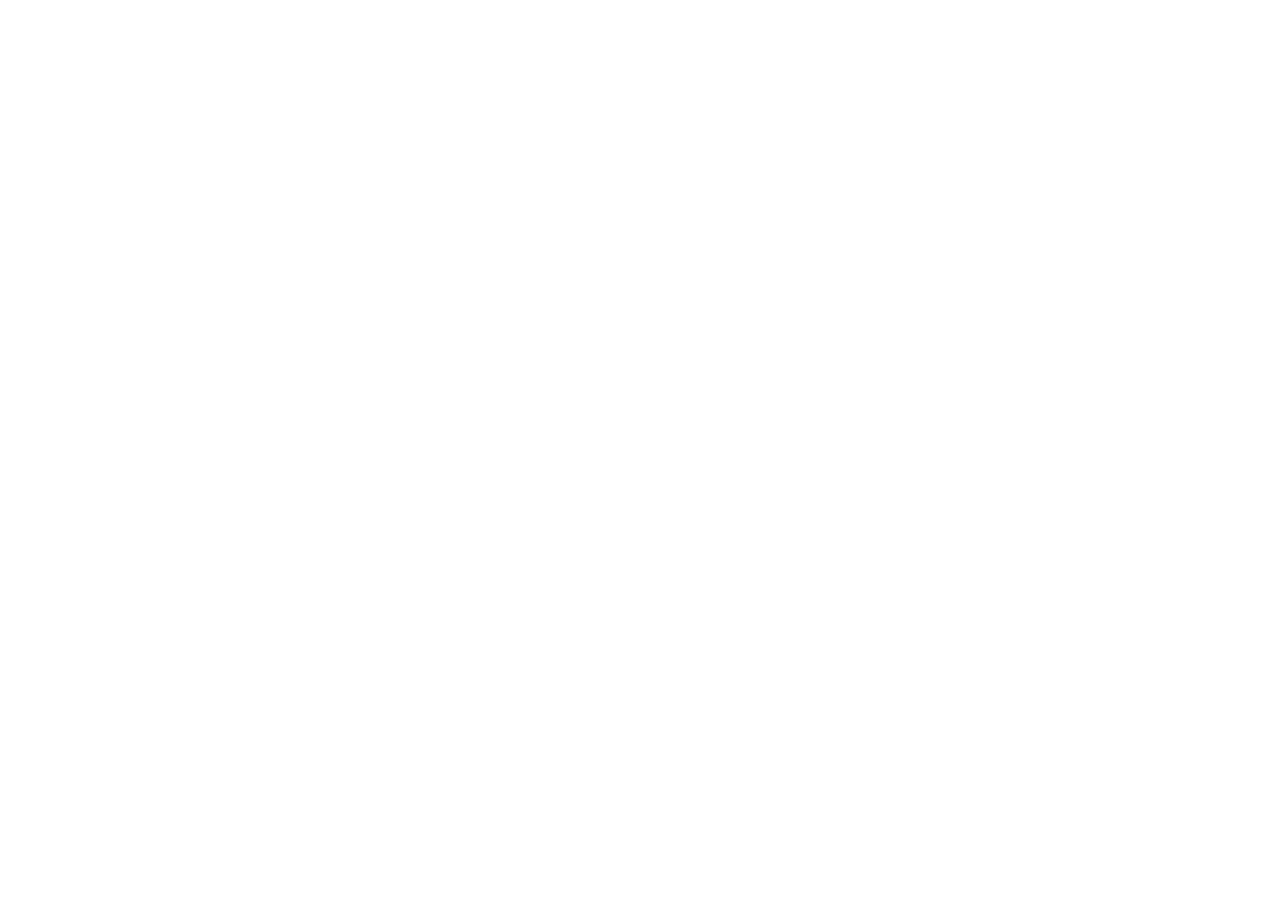
==== commit 95da5da3: "Update index.html" ====
--- a/index.html
+++ b/index.html
@@ -3,7 +3,7 @@
 <head>
   <meta charset="utf-8">
   <title>BluelockF</title>
-  <base href="/">
+  <base href="/deploy-BluelockF/">
   <meta name="viewport" content="width=device-width, initial-scale=1">
   <link rel="icon" type="image/x-icon" href="favicon.ico">
 <style>*,:before,:after{--tw-border-spacing-x:0;--tw-border-spacing-y:0;--tw-translate-x:0;--tw-translate-y:0;--tw-rotate:0;--tw-skew-x:0;--tw-skew-y:0;--tw-scale-x:1;--tw-scale-y:1;--tw-pan-x: ;--tw-pan-y: ;--tw-pinch-zoom: ;--tw-scroll-snap-strictness:proximity;--tw-gradient-from-position: ;--tw-gradient-via-position: ;--tw-gradient-to-position: ;--tw-ordinal: ;--tw-slashed-zero: ;--tw-numeric-figure: ;--tw-numeric-spacing: ;--tw-numeric-fraction: ;--tw-ring-inset: ;--tw-ring-offset-width:0px;--tw-ring-offset-color:#fff;--tw-ring-color:rgb(59 130 246 / .5);--tw-ring-offset-shadow:0 0 #0000;--tw-ring-shadow:0 0 #0000;--tw-shadow:0 0 #0000;--tw-shadow-colored:0 0 #0000;--tw-blur: ;--tw-brightness: ;--tw-contrast: ;--tw-grayscale: ;--tw-hue-rotate: ;--tw-invert: ;--tw-saturate: ;--tw-sepia: ;--tw-drop-shadow: ;--tw-backdrop-blur: ;--tw-backdrop-brightness: ;--tw-backdrop-contrast: ;--tw-backdrop-grayscale: ;--tw-backdrop-hue-rotate: ;--tw-backdrop-invert: ;--tw-backdrop-opacity: ;--tw-backdrop-saturate: ;--tw-backdrop-sepia: ;--tw-contain-size: ;--tw-contain-layout: ;--tw-contain-paint: ;--tw-contain-style: }*,:before,:after{box-sizing:border-box;border-width:0;border-style:solid;border-color:#e5e7eb}:before,:after{--tw-content:""}html{line-height:1.5;-webkit-text-size-adjust:100%;tab-size:4;font-family:ui-sans-serif,system-ui,sans-serif,"Apple Color Emoji","Segoe UI Emoji",Segoe UI Symbol,"Noto Color Emoji";font-feature-settings:normal;font-variation-settings:normal;-webkit-tap-highlight-color:transparent}body{margin:0;line-height:inherit}:root{--primary-color:var(--p-primary-color);--primary-contrast-color:var(--p-primary-contrast-color);--text-color:var(--p-text-color);--text-color-secondary:var(--p-text-muted-color);--surface-border:var(--p-content-border-color);--surface-card:var(--p-content-background);--surface-hover:var(--p-content-hover-background);--surface-overlay:var(--p-overlay-popover-background);--transition-duration:var(--p-transition-duration);--maskbg:var(--p-mask-background);--content-border-radius:var(--p-content-border-radius);--layout-section-transition-duration:.2s;--element-transition-duration:var(--p-transition-duration);--focus-ring-width:var(--p-focus-ring-width);--focus-ring-style:var(--p-focus-ring-style);--focus-ring-color:var(--p-focus-ring-color);--focus-ring-offset:var(--p-focus-ring-offset);--focus-ring-shadow:var(--p-focus-ring-shadow);--surface-ground:var(--p-surface-100);--code-background:var(--p-surface-900);--code-color:var(--p-surface-200)}html{height:100%;font-size:14px}body{font-family:Lato,sans-serif;color:var(--text-color);background-color:var(--surface-ground);margin:0;padding:0;min-height:100%;-webkit-font-smoothing:antialiased;-moz-osx-font-smoothing:grayscale;line-height:1.2}</style><link rel="stylesheet" href="styles-ZLQBGUJ5.css" media="print" onload="this.media='all'"><noscript><link rel="stylesheet" href="styles-ZLQBGUJ5.css"></noscript></head>
